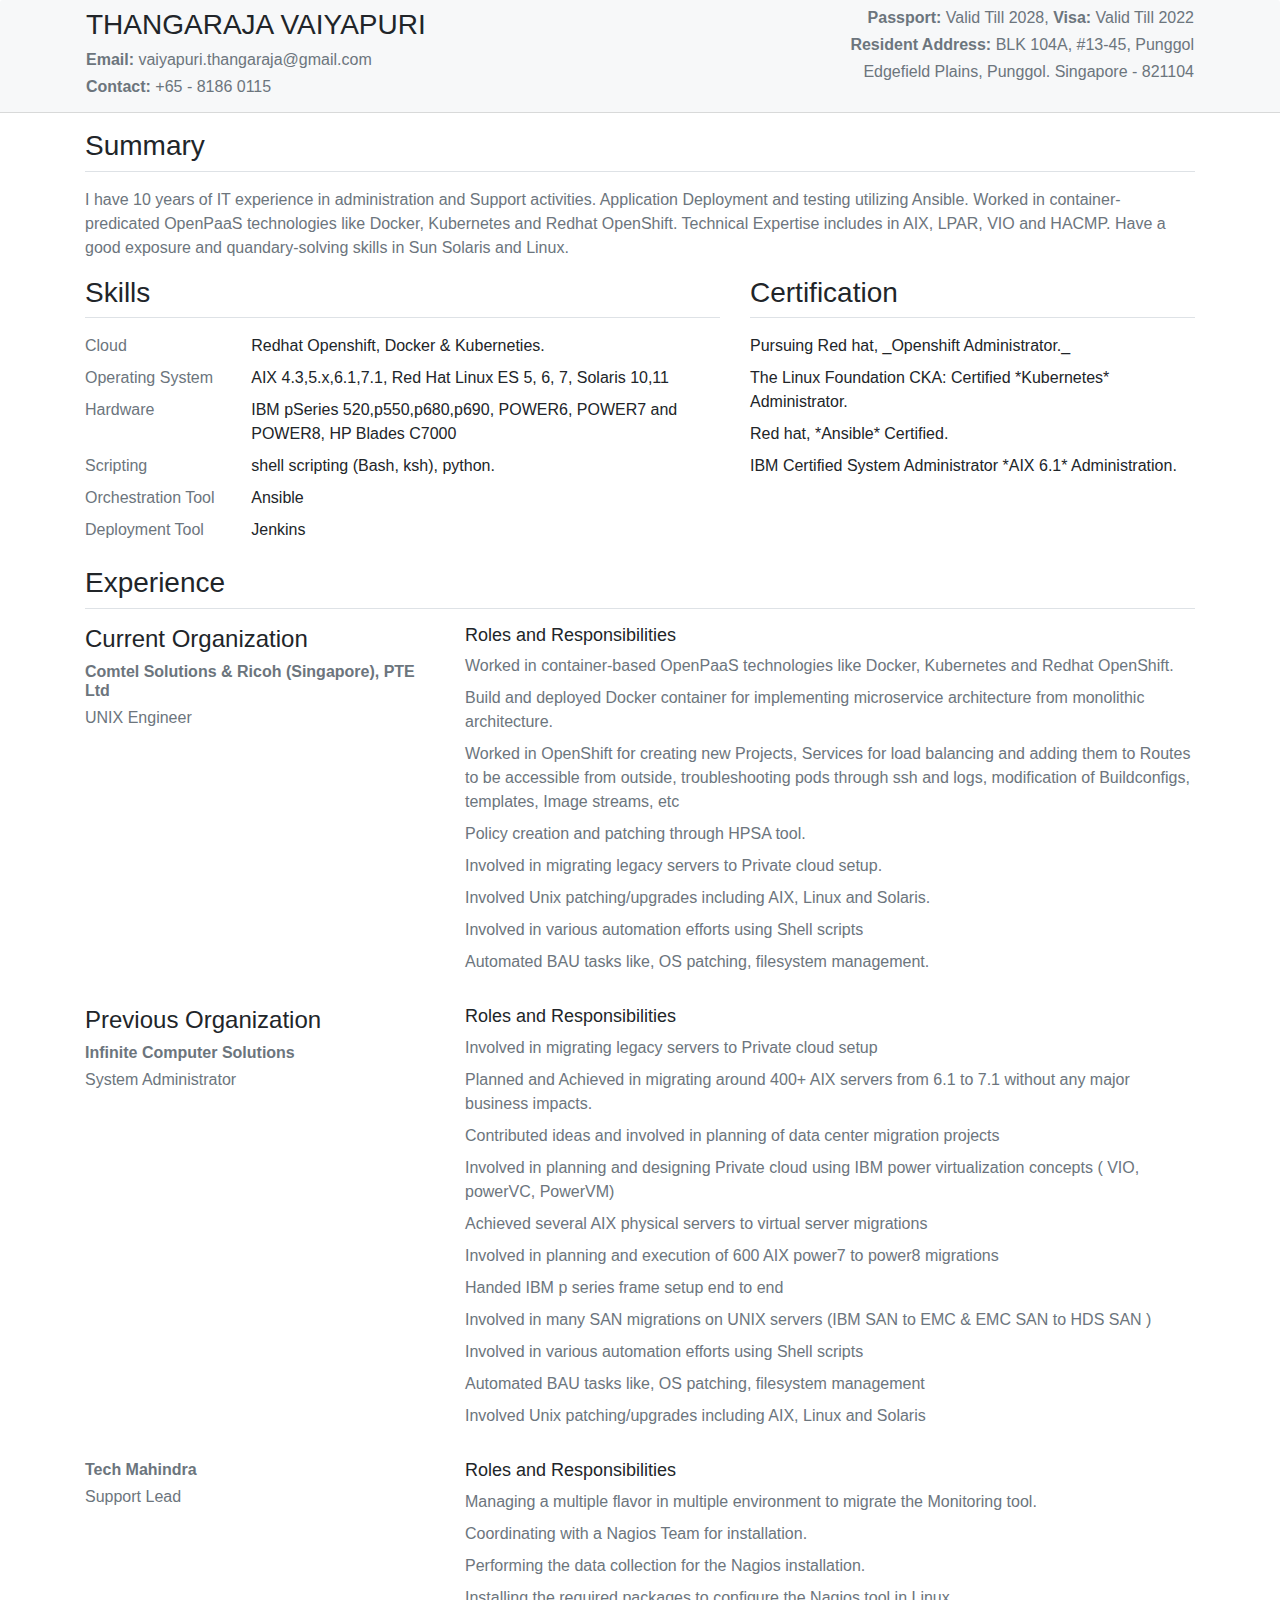
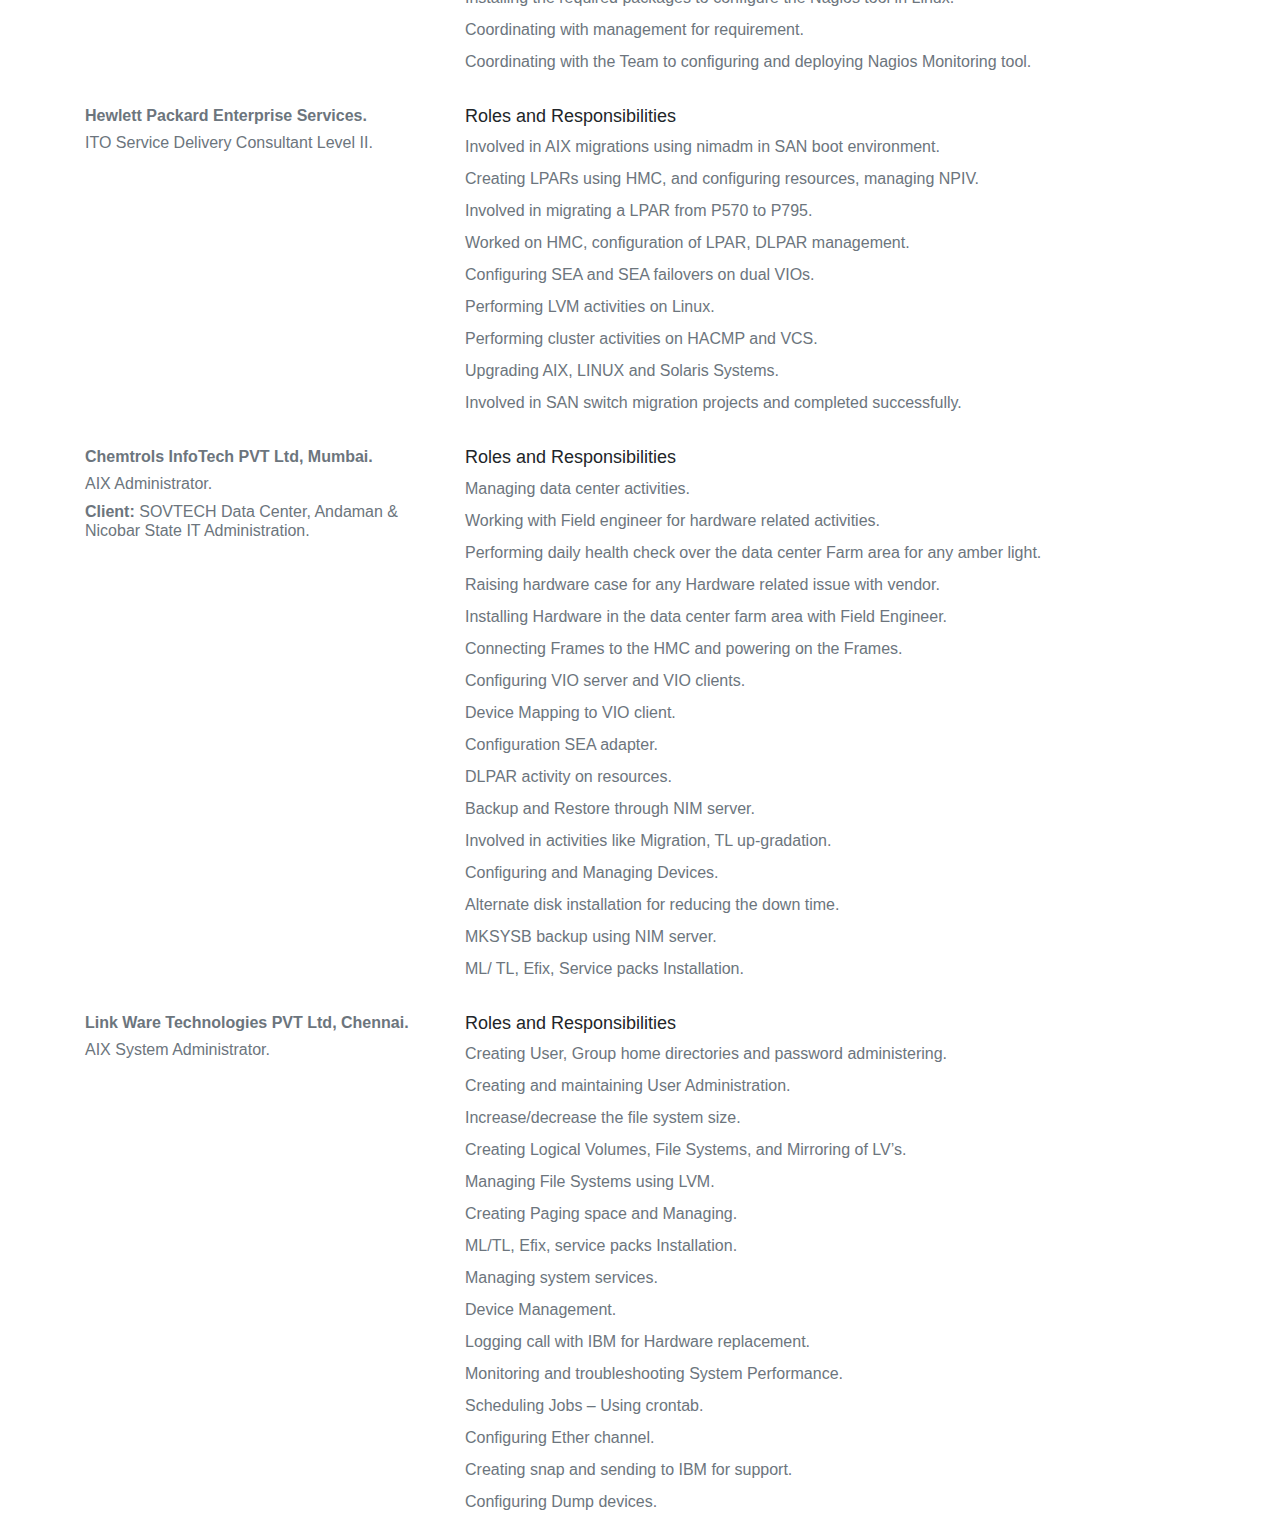
==== index.html @ 18f63414 "Automated deployment: Fri Oct  2 08:05:53 UTC 2020 8a30889a615ae5ea7ba6230b26b37ead17a70583" ====
<!doctype html>
<html lang="en">

<head>
	<meta name="generator" content="Hugo 0.75.1" />
  <meta charset="utf-8">
  <meta name="viewport" content="width=device-width, initial-scale=1, viewport-fit=cover">
  <base href="/">
  <title>My new Victor-Hugo site</title>

  <link rel="stylesheet" href="https://cdnjs.cloudflare.com/ajax/libs/font-awesome/5.13.0/css/all.min.css" integrity="sha256-h20CPZ0QyXlBuAw7A+KluUYx/3pK+c7lYEpqLTlxjYQ=" crossorigin="anonymous">
  <link rel="stylesheet" href="https://stackpath.bootstrapcdn.com/bootstrap/4.5.2/css/bootstrap.min.css" integrity="sha384-JcKb8q3iqJ61gNV9KGb8thSsNjpSL0n8PARn9HuZOnIxN0hoP+VmmDGMN5t9UJ0Z" crossorigin="anonymous">

  
  
    <link href="/main.20d50.css" rel="stylesheet">
  
</head>

<body>

  

  

<main class="container-fluid p-0">
    <div class="card-header py-2 cv-header">
        <div class="container row mx-auto px-0">
            <div class="col-6 px-0">
                <h3 class="px-3 text-capitalize">THANGARAJA VAIYAPURI</h3>
                <h6 class="px-3 text-muted"> <strong>Email: </strong>vaiyapuri.thangaraja@gmail.com </h6>
                <h6 class="px-3 text-muted text-capitalize"> <strong>Contact: </strong>+65 - 8186 0115 </h6>
            </div>
            <div class="col-6 px-0 text-right">
                <h6 class="px-3 text-muted text-capitalize"> <strong>Passport: </strong>Valid till 2028, <strong>Visa:
                    </strong>Valid till 2022 </h6>
                <h6 class="px-3 text-muted text-capitalize"> <strong>Resident Address: </strong>BLK 104A, #13-45,
                    Punggol </h6>
                <h6 class="px-3 text-muted text-capitalize">Edgefield plains, Punggol. Singapore - 821104</h6>
            </div>
        </div>
    </div>


    <section class="container mt-2">
        <h3 class="py-2 border-bottom mb-3 text-capitalize">summary</h3>
        <p class="text-muted mb-2 f-16">I have 10 years of IT experience in administration and Support activities.
            Application Deployment and testing utilizing Ansible. Worked in container-predicated OpenPaaS technologies
            like Docker, Kubernetes and Redhat OpenShift. Technical Expertise includes in AIX, LPAR, VIO and HACMP. Have
            a good exposure and quandary-solving skills in Sun Solaris and Linux.</p>
    </section>

    <section class="container mt-2">
        <div class="row">              
            <div class="col-7">
                <h3 class="py-2 border-bottom mb-3 text-capitalize">skills</h3>
                <dl class="row mb-0">
                    <dt class=" font-weight-normal col-md-3 text-muted mb-2 f-16"> Cloud</h5>
                    <dd class="col-md-9 f-16">Redhat Openshift, Docker & Kuberneties.</h5>
                    <dt class=" font-weight-normal col-md-3 text-muted mb-2 f-16"> Operating System</dt>
                    <dd class="col-md-9 f-16">AIX 4.3,5.x,6.1,7.1, Red Hat Linux ES 5, 6, 7, Solaris 10,11 </dd>
                    <dt class=" font-weight-normal col-md-3 text-muted mb-2 f-16"> Hardware</dt>
                    <dd class="col-md-9 f-16">IBM pSeries 520,p550,p680,p690, POWER6, POWER7 and POWER8, HP Blades C7000</dd>
                    <dt class=" font-weight-normal col-md-3 text-muted mb-2 f-16"> Scripting</dt>
                    <dd class="col-md-9 f-16">shell scripting (Bash, ksh), python.</dd>
                    <dt class=" font-weight-normal col-md-3 text-muted mb-2 f-16"> Orchestration Tool</dt>
                    <dd class="col-md-9 f-16">Ansible</dd>
                    <dt class=" font-weight-normal col-md-3 text-muted mb-2 f-16"> Deployment Tool</dt>
                    <dd class="col-md-9 f-16">Jenkins</dd>
                </dl>
            </div>
            <div class="col-5">
                <h3 class="py-2 border-bottom mb-3 text-capitalize">Certification</h3>
                <dl class="row">                        
                    <dd class="col-md-12 f-16">Pursuing Red hat, _Openshift Administrator._</dd>                        
                    <dd class="col-md-12 f-16">The Linux Foundation CKA: Certified *Kubernetes* Administrator.</dd>                        
                    <dd class="col-md-12 f-16">Red hat, *Ansible* Certified.</dd>                        
                    <dd class="col-md-12 f-16">IBM Certified System Administrator *AIX 6.1* Administration. </dd>
                </dl>
            </div>     
        </div>
    </section> 

    <section class="container mt-2">
        <h3 class="py-2 border-bottom mb-3 text-capitalize">experience</h3>
        <div class="row">
            <div class="col-md-4">
                <h4 class="f-24">Current Organization</h4>
                <h6 class="text-muted font-weight-bold text-capitalize">Comtel Solutions & Ricoh (Singapore), PTE Ltd</h6>
                <h6 class="text-muted text-capitalize">UNIX Engineer</h6>
                
            </div>
            <div class="col-md-8">
                <h5 class="f-18">Roles and Responsibilities</h5>
                <p class="text-muted mb-2 f-16">Worked in container-based OpenPaaS technologies like Docker, Kubernetes
                    and Redhat OpenShift.</p>
                <p class="text-muted mb-2 f-16">Build and deployed Docker container for implementing microservice
                    architecture from monolithic architecture.</p>
                <p class="text-muted mb-2 f-16">Worked in OpenShift for creating new Projects, Services for load
                    balancing and adding them to Routes to be accessible from outside, troubleshooting pods through ssh
                    and logs, modification of Buildconfigs, templates, Image streams, etc</p>
                <p class="text-muted mb-2 f-16">Policy creation and patching through HPSA tool.</p>
                <p class="text-muted mb-2 f-16">Involved in migrating legacy servers to Private cloud setup.</p>
                <p class="text-muted mb-2 f-16">Involved Unix patching/upgrades including AIX, Linux and Solaris.</p>
                <p class="text-muted mb-2 f-16">Involved in various automation efforts using Shell scripts</p>
                <p class="text-muted mb-2 f-16">Automated BAU tasks like, OS patching, filesystem management.</p>
                
            </div>
        </div>
        <div class="row mt-4">
            <div class="col-md-4">
                <h4 class="f-24">Previous Organization</h4>
                <h6 class="text-muted font-weight-bold text-capitalize"> Infinite computer solutions</h6>
                <h6 class="text-muted text-capitalize">System Administrator</h6>
                
            </div>

            <div class="col-md-8">
                <h5 class="f-18">Roles and Responsibilities</h5>
                <p class="text-muted mb-2 f-16"> Involved in migrating legacy servers to Private cloud setup</p>
                <p class="text-muted mb-2 f-16"> Planned and Achieved in migrating around 400+ AIX servers from 6.1 to
                    7.1 without any major business impacts.</p>
                <p class="text-muted mb-2 f-16">Contributed ideas and involved in planning of data center migration
                    projects</p>
                <p class="text-muted mb-2 f-16">Involved in planning and designing Private cloud using IBM power
                    virtualization concepts ( VIO, powerVC, PowerVM)</p>
                <p class="text-muted mb-2 f-16">Achieved several AIX physical servers to virtual server migrations</p>
                <p class="text-muted mb-2 f-16">Involved in planning and execution of 600 AIX power7 to power8
                    migrations</p>
                <p class="text-muted mb-2 f-16">Handed IBM p series frame setup end to end</p>
                <p class="text-muted mb-2 f-16">Involved in many SAN migrations on UNIX servers (IBM SAN to EMC & EMC
                    SAN to HDS SAN )</p>
                <p class="text-muted mb-2 f-16">Involved in various automation efforts using Shell scripts</p>
                <p class="text-muted mb-2 f-16">Automated BAU tasks like, OS patching, filesystem management</p>
                <p class="text-muted mb-2 f-16">Involved Unix patching/upgrades including AIX, Linux and Solaris</p>
            </div>
        </div>
        <div class="row mt-4">
            <div class="col-md-4">
                
                <h6 class="text-muted font-weight-bold text-capitalize"> Tech Mahindra</h6>
                <h6 class="text-muted text-capitalize">Support Lead</h6>
                
            </div>

            <div class="col-md-8">
                <h5 class="f-18">Roles and Responsibilities</h5>
                <p class="text-muted mb-2 f-16"> Managing a multiple flavor in multiple environment to migrate the Monitoring tool.</p>
                <p class="text-muted mb-2 f-16"> Coordinating with a Nagios Team for installation.</p>
                <p class="text-muted mb-2 f-16"> Performing the data collection for the Nagios installation.</p>
                <p class="text-muted mb-2 f-16">Installing the required packages to configure the Nagios tool in Linux.
                </p>
                <p class="text-muted mb-2 f-16">Coordinating with management for requirement.</p>
                <p class="text-muted mb-2 f-16">Coordinating with the Team to configuring and deploying Nagios Monitoring tool.</p>                
            </div>
        </div>
        <div class="row mt-4">
            <div class="col-md-4">
                
                <h6 class="text-muted font-weight-bold text-capitalize"> Hewlett Packard Enterprise Services.</h6>
                <h6 class="text-muted text-capitalize">ITO Service Delivery consultant level II.</h6>               
            </div>

            <div class="col-md-8">
                <h5 class="f-18">Roles and Responsibilities</h5>
                <p class="text-muted mb-2 f-16"> Involved in AIX migrations using nimadm in SAN boot environment.</p>
                <p class="text-muted mb-2 f-16"> Creating LPARs using HMC, and configuring resources, managing NPIV.</p>
                <p class="text-muted mb-2 f-16"> Involved in migrating a LPAR from P570 to P795.</p>
                <p class="text-muted mb-2 f-16"> Worked on HMC, configuration of LPAR, DLPAR management.</p>
                <p class="text-muted mb-2 f-16"> Configuring SEA and SEA failovers on dual VIOs.</p>
                <p class="text-muted mb-2 f-16"> Performing LVM activities on Linux.</p>  
                <p class="text-muted mb-2 f-16"> Performing cluster activities on HACMP and VCS.</p>  
                <p class="text-muted mb-2 f-16"> Upgrading AIX, LINUX and Solaris Systems.</p>  
                <p class="text-muted mb-2 f-16"> Involved in SAN switch migration projects and completed successfully.</p>                
            </div>
        </div>
        <div class="row mt-4">
            <div class="col-md-4">
                
                <h6 class="text-muted font-weight-bold text-capitalize"> Chemtrols InfoTech PVT Ltd, Mumbai.</h6>
                <h6 class="text-muted text-capitalize">AIX Administrator.</h6>  
                <h6 class="text-muted text-capitalize"> <strong>client:</strong>  SOVTECH Data Center, Andaman & Nicobar State IT Administration.</h6>               
            </div>

            <div class="col-md-8">
                <h5 class="f-18">Roles and Responsibilities</h5>
                <p class="text-muted mb-2 f-16"> Managing data center activities.</p>
                <p class="text-muted mb-2 f-16"> Working with Field engineer for hardware related activities.</p>
                <p class="text-muted mb-2 f-16"> Performing daily health check over the data center Farm area for any amber light.</p>
                <p class="text-muted mb-2 f-16"> Raising hardware case for any Hardware related issue with vendor.</p>
                <p class="text-muted mb-2 f-16"> Installing Hardware in the data center farm area with Field Engineer.</p>
                <p class="text-muted mb-2 f-16"> Connecting Frames to the HMC and powering on the Frames.</p>  
                <p class="text-muted mb-2 f-16"> Configuring VIO server and VIO clients.</p>  
                <p class="text-muted mb-2 f-16"> Device Mapping to VIO client.</p>  
                <p class="text-muted mb-2 f-16"> Configuration SEA adapter.</p>   
                <p class="text-muted mb-2 f-16"> DLPAR activity on resources.</p>   
                <p class="text-muted mb-2 f-16"> Backup and Restore through NIM server.</p>   
                <p class="text-muted mb-2 f-16"> Involved in activities like Migration, TL up-gradation.</p>   
                <p class="text-muted mb-2 f-16"> Configuring and Managing Devices.</p>   
                <p class="text-muted mb-2 f-16"> Alternate disk installation for reducing the down time.</p>   
                <p class="text-muted mb-2 f-16"> MKSYSB backup using NIM server.</p>   
                <p class="text-muted mb-2 f-16"> ML/ TL, Efix, Service packs Installation.</p>                
            </div>
        </div>
        <div class="row mt-4">
            <div class="col-md-4">
                
                <h6 class="text-muted font-weight-bold text-capitalize"> Link Ware Technologies PVT Ltd, Chennai.</h6>
                <h6 class="text-muted text-capitalize">AIX System Administrator.</h6>                  
            </div>

            <div class="col-md-8">
                <h5 class="f-18">Roles and Responsibilities</h5>
                <p class="text-muted mb-2 f-16"> Creating User, Group home directories and password administering.</p>
                <p class="text-muted mb-2 f-16"> Creating and maintaining User Administration.</p>
                <p class="text-muted mb-2 f-16"> Increase/decrease the file system size.</p>
                <p class="text-muted mb-2 f-16"> Creating Logical Volumes, File Systems, and Mirroring of LV’s.</p>
                <p class="text-muted mb-2 f-16"> Managing File Systems using LVM.</p>
                <p class="text-muted mb-2 f-16"> Creating Paging space and Managing.</p>  
                <p class="text-muted mb-2 f-16"> ML/TL, Efix, service packs Installation.</p>  
                <p class="text-muted mb-2 f-16"> Managing system services.</p>  
                <p class="text-muted mb-2 f-16"> Device Management.</p>   
                <p class="text-muted mb-2 f-16"> Logging call with IBM for Hardware replacement.</p>   
                <p class="text-muted mb-2 f-16"> Monitoring and troubleshooting System Performance.</p>   
                <p class="text-muted mb-2 f-16"> Scheduling Jobs – Using crontab.</p>   
                <p class="text-muted mb-2 f-16"> Configuring Ether channel.</p>   
                <p class="text-muted mb-2 f-16"> Creating snap and sending to IBM for support.</p>   
                <p class="text-muted mb-2 f-16"> Configuring Dump devices.</p>                
            </div>
        </div>
    </section>

   
</main>



  

  
  
    <script src="/main.20d50.js"></script>
  
</body>

</html>
---- main.20d50.css ----
.cv-header{background-color:#f7f8f9}.icon{font-size:3rem}.logo{height:4.6875em}h1:before{content:"{"}h1:after{content:"}"}h2:before{content:"<"}h2:after{content:"/>"}.f-14{font-size:.875rem}.f-18{font-size:1.125rem}.f-24{font-size:1.5rem}.f-32{font-size:2rem}.f-40{font-size:2.5rem}
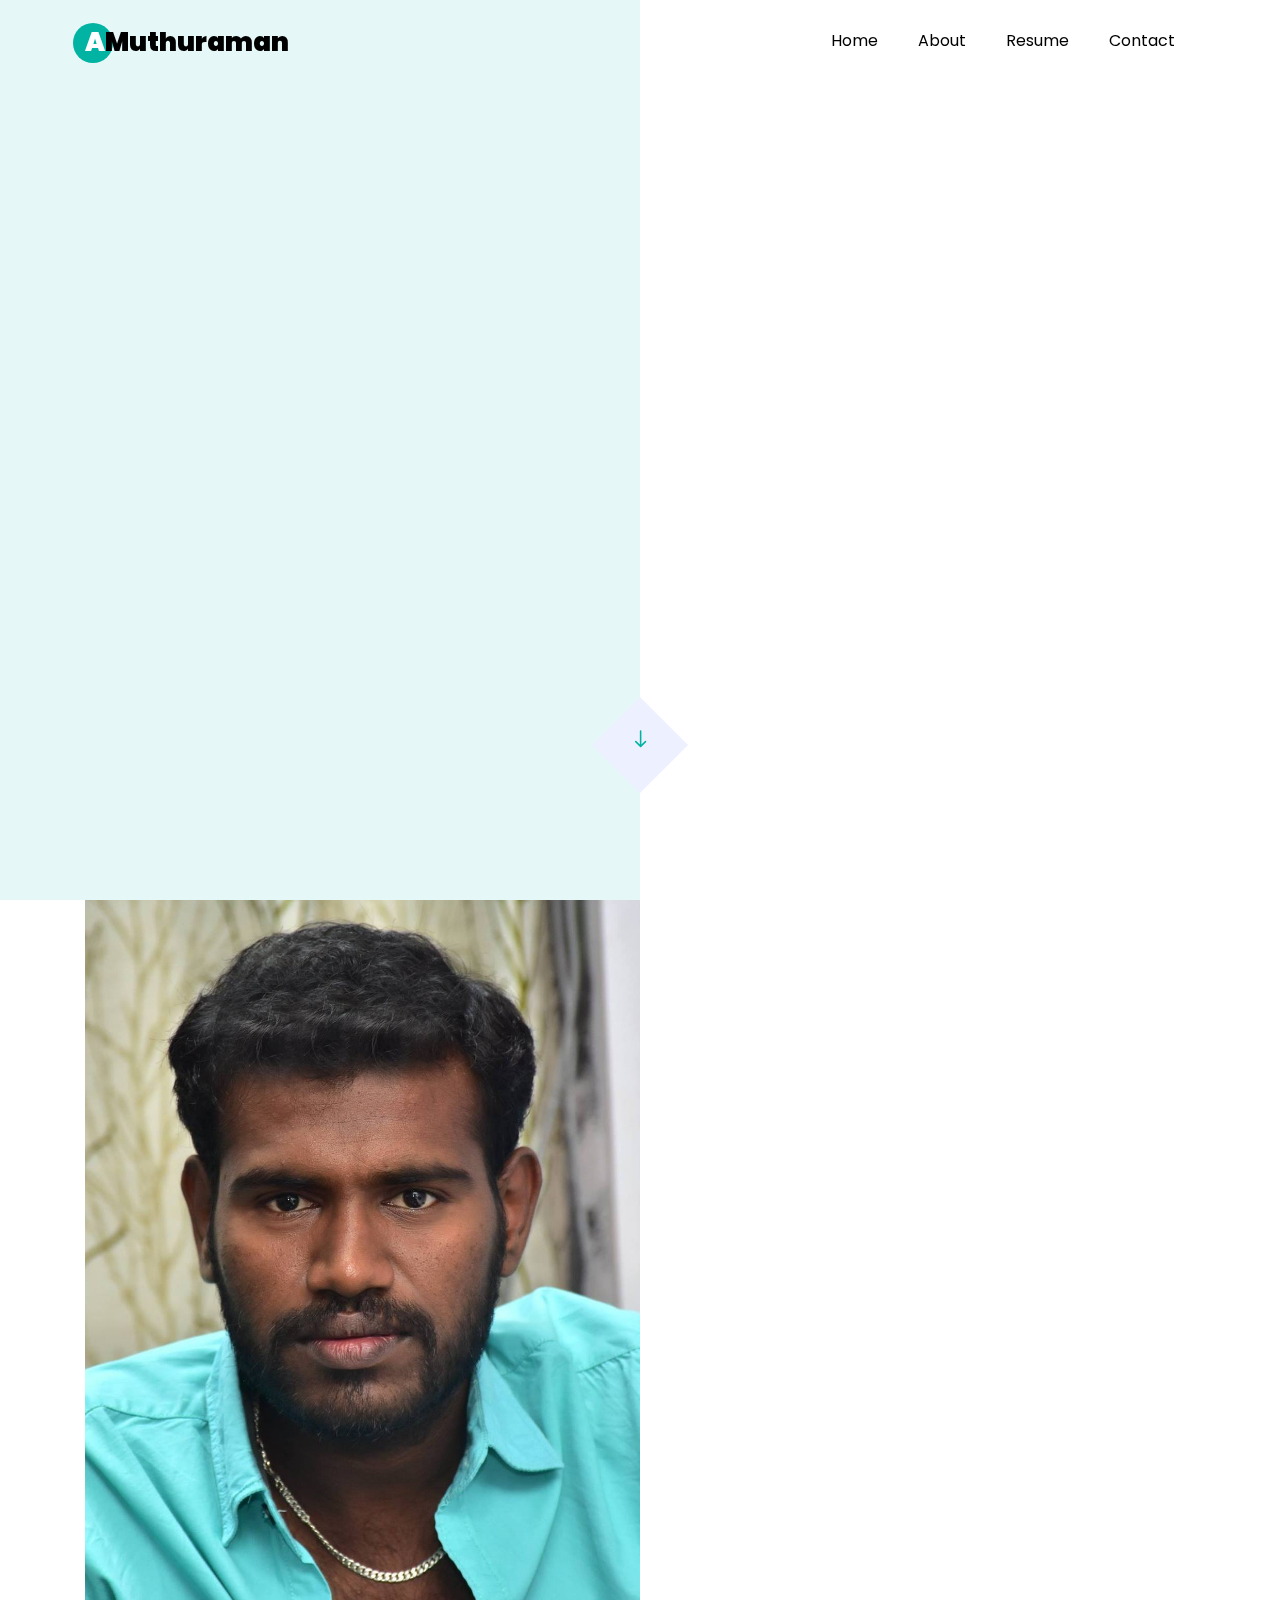
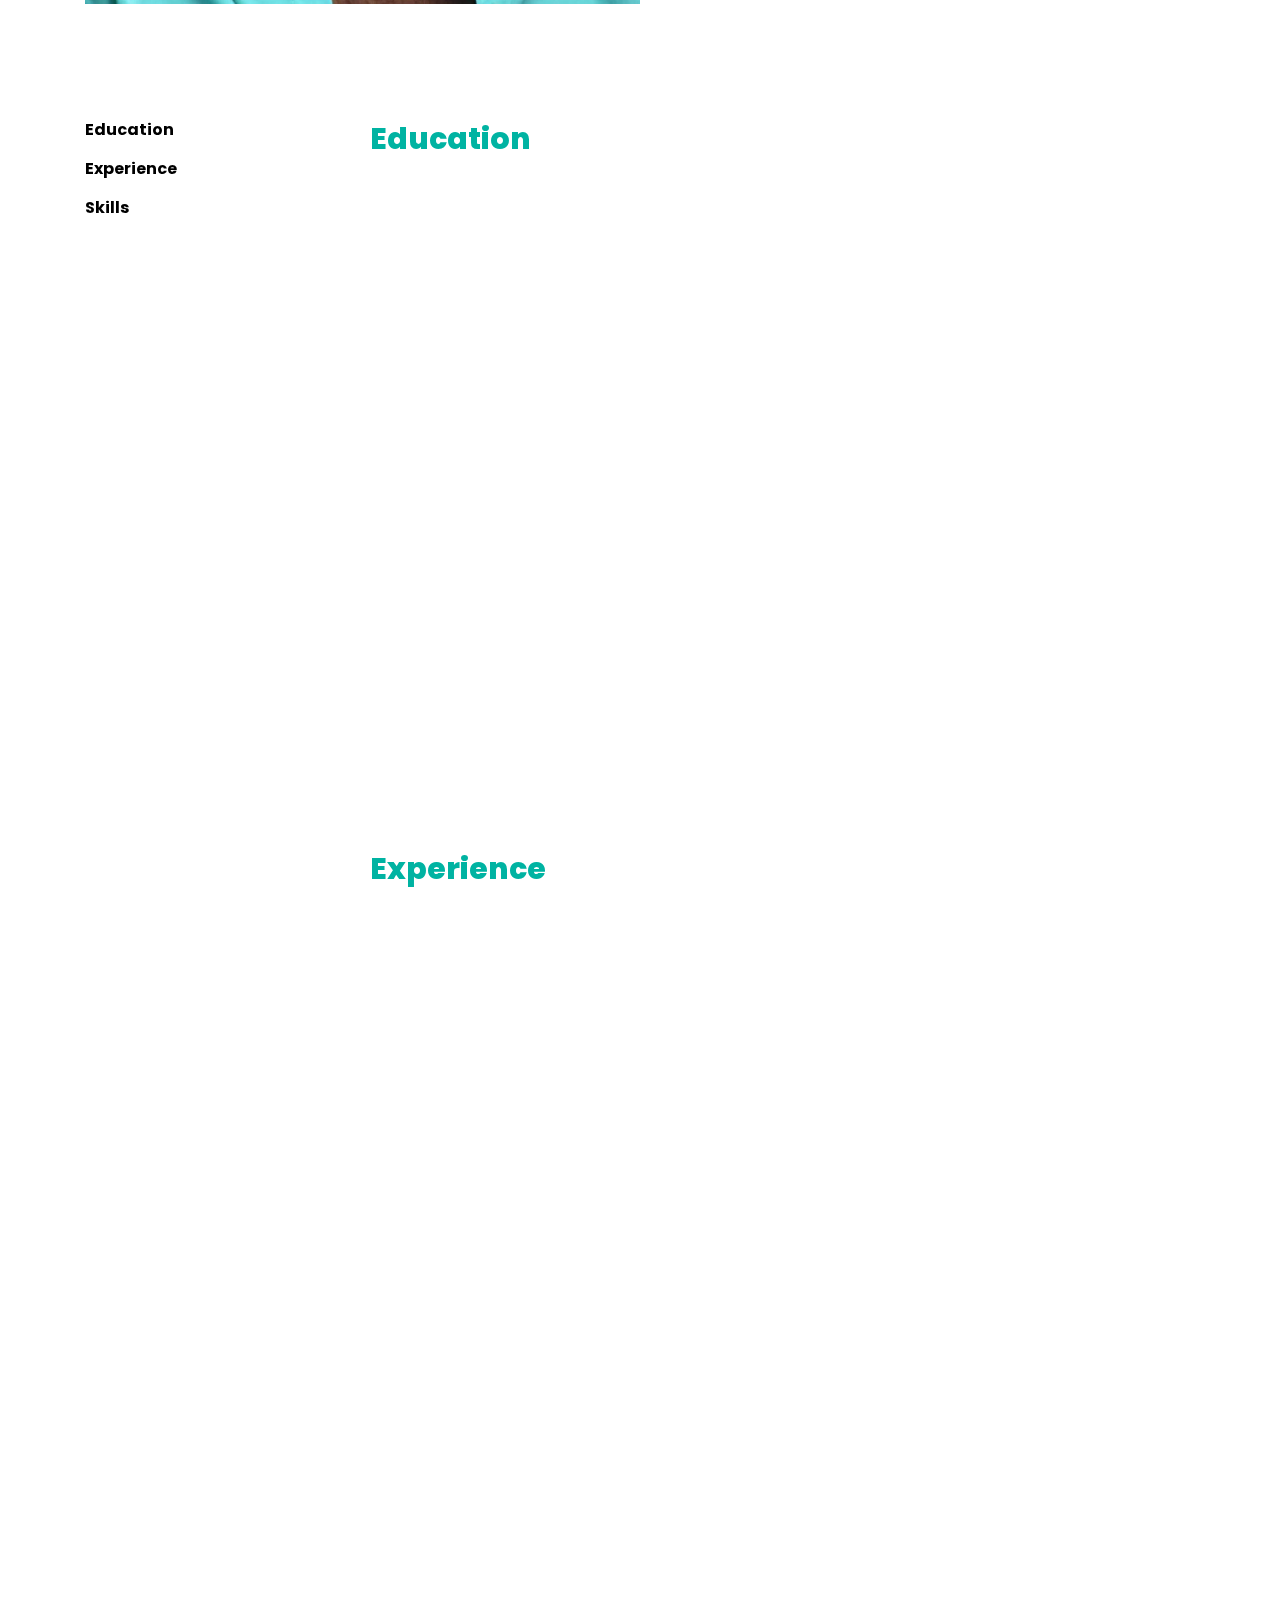
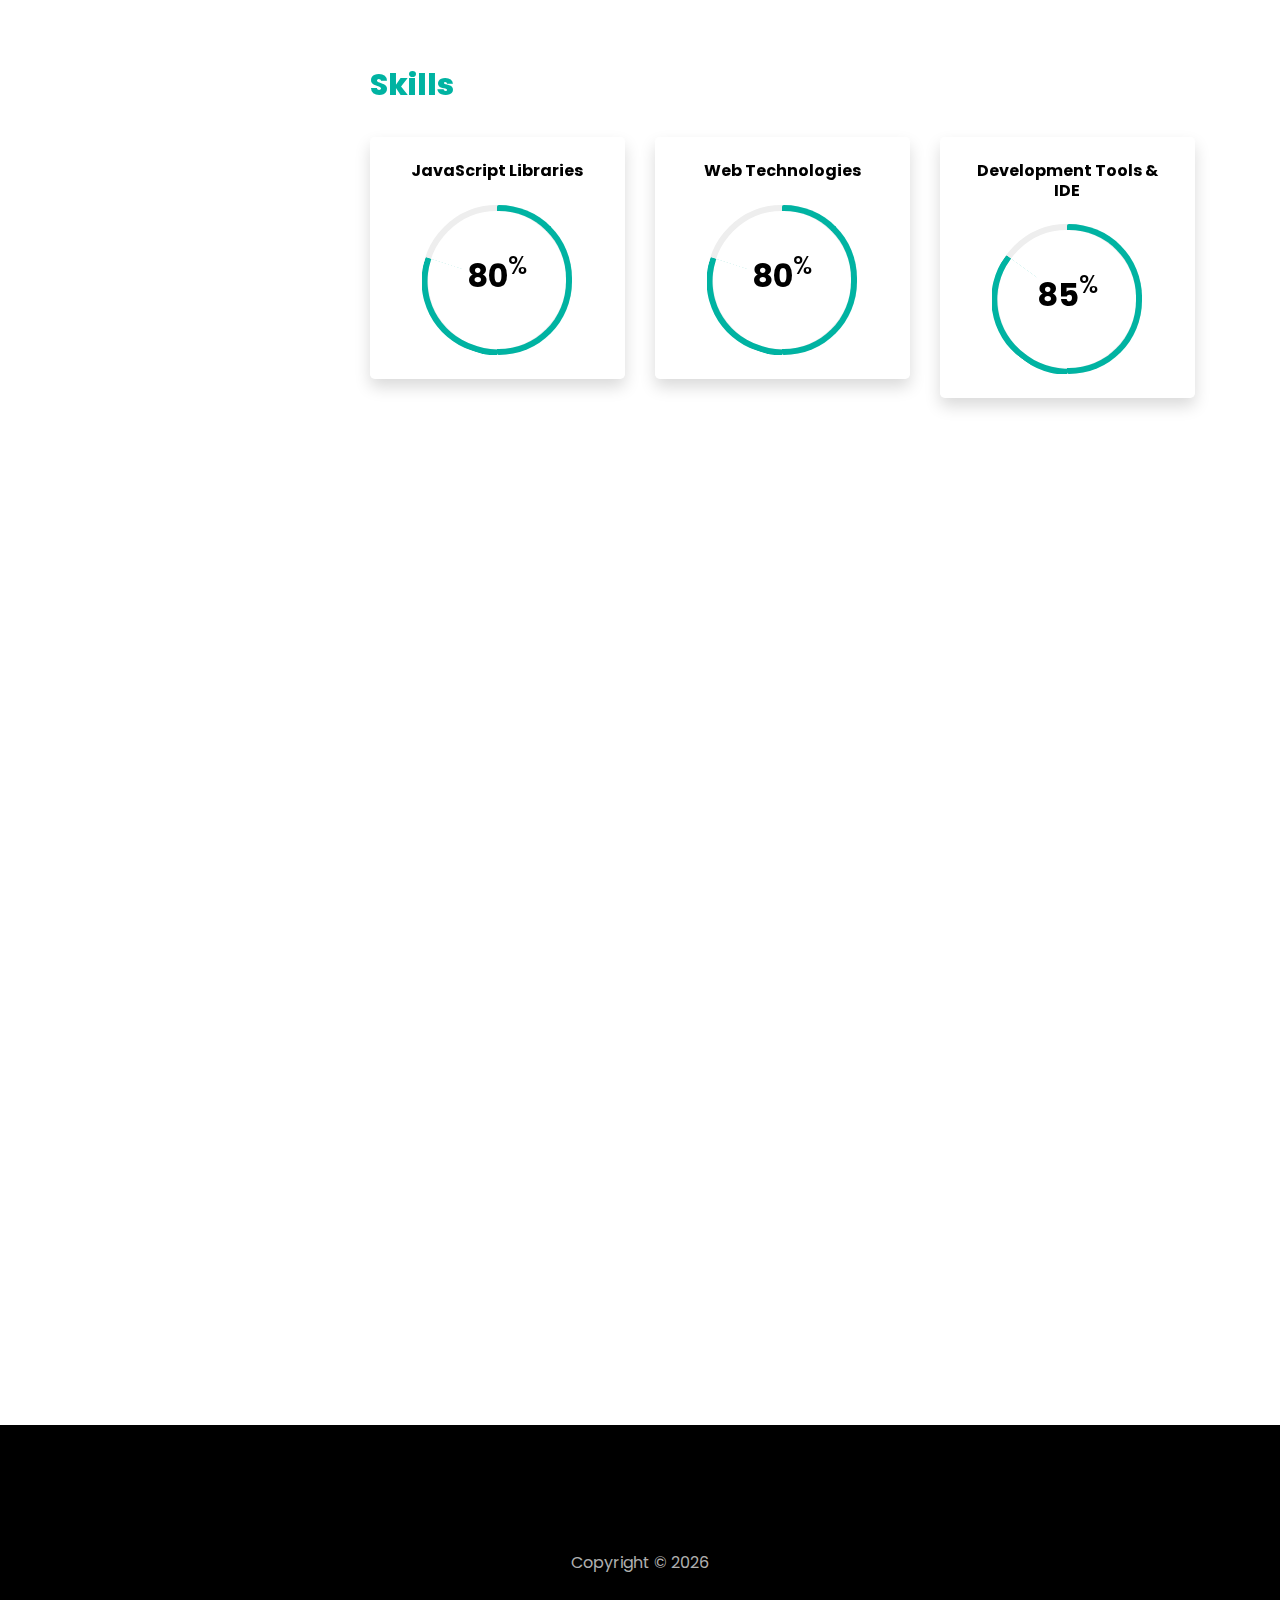
==== commit 816b8123: "profile added" ====
--- a/index.html
+++ b/index.html
@@ -1,246 +1,510 @@
-<!doctype html>
+<!DOCTYPE html>
 <html lang="en">
 
 <head>
-	<meta name="generator" content="Hugo 0.75.1" />
-  <meta charset="utf-8">
-  <meta name="viewport" content="width=device-width, initial-scale=1, viewport-fit=cover">
-  <base href="/">
-  <title>My new Victor-Hugo site</title>
-
-  <link rel="stylesheet" href="https://cdnjs.cloudflare.com/ajax/libs/font-awesome/5.13.0/css/all.min.css" integrity="sha256-h20CPZ0QyXlBuAw7A+KluUYx/3pK+c7lYEpqLTlxjYQ=" crossorigin="anonymous">
-  <link rel="stylesheet" href="https://stackpath.bootstrapcdn.com/bootstrap/4.5.2/css/bootstrap.min.css" integrity="sha384-JcKb8q3iqJ61gNV9KGb8thSsNjpSL0n8PARn9HuZOnIxN0hoP+VmmDGMN5t9UJ0Z" crossorigin="anonymous">
-
-  
-  
-    <link href="/main.20d50.css" rel="stylesheet">
-  
+	<title>Muthuraman - Profile</title>
+	<meta charset="utf-8">
+	<meta name="viewport" content="width=device-width, initial-scale=1, shrink-to-fit=no">
+
+	<link href="https://fonts.googleapis.com/css?family=Poppins:100,200,300,400,500,600,700,800,900" rel="stylesheet">
+
+	<link rel="stylesheet" href="css/open-iconic-bootstrap.min.css">
+	<link rel="stylesheet" href="css/animate.css">
+
+	<link rel="stylesheet" href="css/owl.carousel.min.css">
+	<link rel="stylesheet" href="css/owl.theme.default.min.css">
+	<link rel="stylesheet" href="css/magnific-popup.css">
+
+	<link rel="stylesheet" href="css/aos.css">
+
+	<link rel="stylesheet" href="css/ionicons.min.css">
+
+	<link rel="stylesheet" href="css/flaticon.css">
+	<link rel="stylesheet" href="css/icomoon.css">
+	<link rel="stylesheet" href="css/style.css">
 </head>
 
-<body>
-
-  
-
-  
-
-<main class="container-fluid p-0">
-    <div class="card-header py-2 cv-header">
-        <div class="container row mx-auto px-0">
-            <div class="col-6 px-0">
-                <h3 class="px-3 text-capitalize">THANGARAJA VAIYAPURI</h3>
-                <h6 class="px-3 text-muted"> <strong>Email: </strong>vaiyapuri.thangaraja@gmail.com </h6>
-                <h6 class="px-3 text-muted text-capitalize"> <strong>Contact: </strong>+65 - 8186 0115 </h6>
-            </div>
-            <div class="col-6 px-0 text-right">
-                <h6 class="px-3 text-muted text-capitalize"> <strong>Passport: </strong>Valid till 2028, <strong>Visa:
-                    </strong>Valid till 2022 </h6>
-                <h6 class="px-3 text-muted text-capitalize"> <strong>Resident Address: </strong>BLK 104A, #13-45,
-                    Punggol </h6>
-                <h6 class="px-3 text-muted text-capitalize">Edgefield plains, Punggol. Singapore - 821104</h6>
-            </div>
-        </div>
-    </div>
-
-
-    <section class="container mt-2">
-        <h3 class="py-2 border-bottom mb-3 text-capitalize">summary</h3>
-        <p class="text-muted mb-2 f-16">I have 10 years of IT experience in administration and Support activities.
-            Application Deployment and testing utilizing Ansible. Worked in container-predicated OpenPaaS technologies
-            like Docker, Kubernetes and Redhat OpenShift. Technical Expertise includes in AIX, LPAR, VIO and HACMP. Have
-            a good exposure and quandary-solving skills in Sun Solaris and Linux.</p>
-    </section>
-
-    <section class="container mt-2">
-        <div class="row">              
-            <div class="col-7">
-                <h3 class="py-2 border-bottom mb-3 text-capitalize">skills</h3>
-                <dl class="row mb-0">
-                    <dt class=" font-weight-normal col-md-3 text-muted mb-2 f-16"> Cloud</h5>
-                    <dd class="col-md-9 f-16">Redhat Openshift, Docker & Kuberneties.</h5>
-                    <dt class=" font-weight-normal col-md-3 text-muted mb-2 f-16"> Operating System</dt>
-                    <dd class="col-md-9 f-16">AIX 4.3,5.x,6.1,7.1, Red Hat Linux ES 5, 6, 7, Solaris 10,11 </dd>
-                    <dt class=" font-weight-normal col-md-3 text-muted mb-2 f-16"> Hardware</dt>
-                    <dd class="col-md-9 f-16">IBM pSeries 520,p550,p680,p690, POWER6, POWER7 and POWER8, HP Blades C7000</dd>
-                    <dt class=" font-weight-normal col-md-3 text-muted mb-2 f-16"> Scripting</dt>
-                    <dd class="col-md-9 f-16">shell scripting (Bash, ksh), python.</dd>
-                    <dt class=" font-weight-normal col-md-3 text-muted mb-2 f-16"> Orchestration Tool</dt>
-                    <dd class="col-md-9 f-16">Ansible</dd>
-                    <dt class=" font-weight-normal col-md-3 text-muted mb-2 f-16"> Deployment Tool</dt>
-                    <dd class="col-md-9 f-16">Jenkins</dd>
-                </dl>
-            </div>
-            <div class="col-5">
-                <h3 class="py-2 border-bottom mb-3 text-capitalize">Certification</h3>
-                <dl class="row">                        
-                    <dd class="col-md-12 f-16">Pursuing Red hat, _Openshift Administrator._</dd>                        
-                    <dd class="col-md-12 f-16">The Linux Foundation CKA: Certified *Kubernetes* Administrator.</dd>                        
-                    <dd class="col-md-12 f-16">Red hat, *Ansible* Certified.</dd>                        
-                    <dd class="col-md-12 f-16">IBM Certified System Administrator *AIX 6.1* Administration. </dd>
-                </dl>
-            </div>     
-        </div>
-    </section> 
-
-    <section class="container mt-2">
-        <h3 class="py-2 border-bottom mb-3 text-capitalize">experience</h3>
-        <div class="row">
-            <div class="col-md-4">
-                <h4 class="f-24">Current Organization</h4>
-                <h6 class="text-muted font-weight-bold text-capitalize">Comtel Solutions & Ricoh (Singapore), PTE Ltd</h6>
-                <h6 class="text-muted text-capitalize">UNIX Engineer</h6>
-                
-            </div>
-            <div class="col-md-8">
-                <h5 class="f-18">Roles and Responsibilities</h5>
-                <p class="text-muted mb-2 f-16">Worked in container-based OpenPaaS technologies like Docker, Kubernetes
-                    and Redhat OpenShift.</p>
-                <p class="text-muted mb-2 f-16">Build and deployed Docker container for implementing microservice
-                    architecture from monolithic architecture.</p>
-                <p class="text-muted mb-2 f-16">Worked in OpenShift for creating new Projects, Services for load
-                    balancing and adding them to Routes to be accessible from outside, troubleshooting pods through ssh
-                    and logs, modification of Buildconfigs, templates, Image streams, etc</p>
-                <p class="text-muted mb-2 f-16">Policy creation and patching through HPSA tool.</p>
-                <p class="text-muted mb-2 f-16">Involved in migrating legacy servers to Private cloud setup.</p>
-                <p class="text-muted mb-2 f-16">Involved Unix patching/upgrades including AIX, Linux and Solaris.</p>
-                <p class="text-muted mb-2 f-16">Involved in various automation efforts using Shell scripts</p>
-                <p class="text-muted mb-2 f-16">Automated BAU tasks like, OS patching, filesystem management.</p>
-                
-            </div>
-        </div>
-        <div class="row mt-4">
-            <div class="col-md-4">
-                <h4 class="f-24">Previous Organization</h4>
-                <h6 class="text-muted font-weight-bold text-capitalize"> Infinite computer solutions</h6>
-                <h6 class="text-muted text-capitalize">System Administrator</h6>
-                
-            </div>
-
-            <div class="col-md-8">
-                <h5 class="f-18">Roles and Responsibilities</h5>
-                <p class="text-muted mb-2 f-16"> Involved in migrating legacy servers to Private cloud setup</p>
-                <p class="text-muted mb-2 f-16"> Planned and Achieved in migrating around 400+ AIX servers from 6.1 to
-                    7.1 without any major business impacts.</p>
-                <p class="text-muted mb-2 f-16">Contributed ideas and involved in planning of data center migration
-                    projects</p>
-                <p class="text-muted mb-2 f-16">Involved in planning and designing Private cloud using IBM power
-                    virtualization concepts ( VIO, powerVC, PowerVM)</p>
-                <p class="text-muted mb-2 f-16">Achieved several AIX physical servers to virtual server migrations</p>
-                <p class="text-muted mb-2 f-16">Involved in planning and execution of 600 AIX power7 to power8
-                    migrations</p>
-                <p class="text-muted mb-2 f-16">Handed IBM p series frame setup end to end</p>
-                <p class="text-muted mb-2 f-16">Involved in many SAN migrations on UNIX servers (IBM SAN to EMC & EMC
-                    SAN to HDS SAN )</p>
-                <p class="text-muted mb-2 f-16">Involved in various automation efforts using Shell scripts</p>
-                <p class="text-muted mb-2 f-16">Automated BAU tasks like, OS patching, filesystem management</p>
-                <p class="text-muted mb-2 f-16">Involved Unix patching/upgrades including AIX, Linux and Solaris</p>
-            </div>
-        </div>
-        <div class="row mt-4">
-            <div class="col-md-4">
-                
-                <h6 class="text-muted font-weight-bold text-capitalize"> Tech Mahindra</h6>
-                <h6 class="text-muted text-capitalize">Support Lead</h6>
-                
-            </div>
-
-            <div class="col-md-8">
-                <h5 class="f-18">Roles and Responsibilities</h5>
-                <p class="text-muted mb-2 f-16"> Managing a multiple flavor in multiple environment to migrate the Monitoring tool.</p>
-                <p class="text-muted mb-2 f-16"> Coordinating with a Nagios Team for installation.</p>
-                <p class="text-muted mb-2 f-16"> Performing the data collection for the Nagios installation.</p>
-                <p class="text-muted mb-2 f-16">Installing the required packages to configure the Nagios tool in Linux.
-                </p>
-                <p class="text-muted mb-2 f-16">Coordinating with management for requirement.</p>
-                <p class="text-muted mb-2 f-16">Coordinating with the Team to configuring and deploying Nagios Monitoring tool.</p>                
-            </div>
-        </div>
-        <div class="row mt-4">
-            <div class="col-md-4">
-                
-                <h6 class="text-muted font-weight-bold text-capitalize"> Hewlett Packard Enterprise Services.</h6>
-                <h6 class="text-muted text-capitalize">ITO Service Delivery consultant level II.</h6>               
-            </div>
-
-            <div class="col-md-8">
-                <h5 class="f-18">Roles and Responsibilities</h5>
-                <p class="text-muted mb-2 f-16"> Involved in AIX migrations using nimadm in SAN boot environment.</p>
-                <p class="text-muted mb-2 f-16"> Creating LPARs using HMC, and configuring resources, managing NPIV.</p>
-                <p class="text-muted mb-2 f-16"> Involved in migrating a LPAR from P570 to P795.</p>
-                <p class="text-muted mb-2 f-16"> Worked on HMC, configuration of LPAR, DLPAR management.</p>
-                <p class="text-muted mb-2 f-16"> Configuring SEA and SEA failovers on dual VIOs.</p>
-                <p class="text-muted mb-2 f-16"> Performing LVM activities on Linux.</p>  
-                <p class="text-muted mb-2 f-16"> Performing cluster activities on HACMP and VCS.</p>  
-                <p class="text-muted mb-2 f-16"> Upgrading AIX, LINUX and Solaris Systems.</p>  
-                <p class="text-muted mb-2 f-16"> Involved in SAN switch migration projects and completed successfully.</p>                
-            </div>
-        </div>
-        <div class="row mt-4">
-            <div class="col-md-4">
-                
-                <h6 class="text-muted font-weight-bold text-capitalize"> Chemtrols InfoTech PVT Ltd, Mumbai.</h6>
-                <h6 class="text-muted text-capitalize">AIX Administrator.</h6>  
-                <h6 class="text-muted text-capitalize"> <strong>client:</strong>  SOVTECH Data Center, Andaman & Nicobar State IT Administration.</h6>               
-            </div>
-
-            <div class="col-md-8">
-                <h5 class="f-18">Roles and Responsibilities</h5>
-                <p class="text-muted mb-2 f-16"> Managing data center activities.</p>
-                <p class="text-muted mb-2 f-16"> Working with Field engineer for hardware related activities.</p>
-                <p class="text-muted mb-2 f-16"> Performing daily health check over the data center Farm area for any amber light.</p>
-                <p class="text-muted mb-2 f-16"> Raising hardware case for any Hardware related issue with vendor.</p>
-                <p class="text-muted mb-2 f-16"> Installing Hardware in the data center farm area with Field Engineer.</p>
-                <p class="text-muted mb-2 f-16"> Connecting Frames to the HMC and powering on the Frames.</p>  
-                <p class="text-muted mb-2 f-16"> Configuring VIO server and VIO clients.</p>  
-                <p class="text-muted mb-2 f-16"> Device Mapping to VIO client.</p>  
-                <p class="text-muted mb-2 f-16"> Configuration SEA adapter.</p>   
-                <p class="text-muted mb-2 f-16"> DLPAR activity on resources.</p>   
-                <p class="text-muted mb-2 f-16"> Backup and Restore through NIM server.</p>   
-                <p class="text-muted mb-2 f-16"> Involved in activities like Migration, TL up-gradation.</p>   
-                <p class="text-muted mb-2 f-16"> Configuring and Managing Devices.</p>   
-                <p class="text-muted mb-2 f-16"> Alternate disk installation for reducing the down time.</p>   
-                <p class="text-muted mb-2 f-16"> MKSYSB backup using NIM server.</p>   
-                <p class="text-muted mb-2 f-16"> ML/ TL, Efix, Service packs Installation.</p>                
-            </div>
-        </div>
-        <div class="row mt-4">
-            <div class="col-md-4">
-                
-                <h6 class="text-muted font-weight-bold text-capitalize"> Link Ware Technologies PVT Ltd, Chennai.</h6>
-                <h6 class="text-muted text-capitalize">AIX System Administrator.</h6>                  
-            </div>
-
-            <div class="col-md-8">
-                <h5 class="f-18">Roles and Responsibilities</h5>
-                <p class="text-muted mb-2 f-16"> Creating User, Group home directories and password administering.</p>
-                <p class="text-muted mb-2 f-16"> Creating and maintaining User Administration.</p>
-                <p class="text-muted mb-2 f-16"> Increase/decrease the file system size.</p>
-                <p class="text-muted mb-2 f-16"> Creating Logical Volumes, File Systems, and Mirroring of LV’s.</p>
-                <p class="text-muted mb-2 f-16"> Managing File Systems using LVM.</p>
-                <p class="text-muted mb-2 f-16"> Creating Paging space and Managing.</p>  
-                <p class="text-muted mb-2 f-16"> ML/TL, Efix, service packs Installation.</p>  
-                <p class="text-muted mb-2 f-16"> Managing system services.</p>  
-                <p class="text-muted mb-2 f-16"> Device Management.</p>   
-                <p class="text-muted mb-2 f-16"> Logging call with IBM for Hardware replacement.</p>   
-                <p class="text-muted mb-2 f-16"> Monitoring and troubleshooting System Performance.</p>   
-                <p class="text-muted mb-2 f-16"> Scheduling Jobs – Using crontab.</p>   
-                <p class="text-muted mb-2 f-16"> Configuring Ether channel.</p>   
-                <p class="text-muted mb-2 f-16"> Creating snap and sending to IBM for support.</p>   
-                <p class="text-muted mb-2 f-16"> Configuring Dump devices.</p>                
-            </div>
-        </div>
-    </section>
-
-   
-</main>
-
-
-
-  
-
-  
-  
-    <script src="/main.20d50.js"></script>
-  
+<body data-spy="scroll" data-target=".site-navbar-target" data-offset="300">
+
+
+	<nav class="navbar navbar-expand-lg navbar-dark ftco_navbar ftco-navbar-light site-navbar-target" id="ftco-navbar">
+		<div class="container">
+			<a class="navbar-brand" href="index.html"><span>A</span>Muthuraman</a>
+			<button class="navbar-toggler js-fh5co-nav-toggle fh5co-nav-toggle" type="button" data-toggle="collapse"
+				data-target="#ftco-nav" aria-controls="ftco-nav" aria-expanded="false" aria-label="Toggle navigation">
+				<span class="oi oi-menu"></span> Menu
+			</button>
+
+			<div class="collapse navbar-collapse" id="ftco-nav">
+				<ul class="navbar-nav nav ml-auto">
+					<li class="nav-item"><a href="#home-section" class="nav-link"><span>Home</span></a></li>
+					<li class="nav-item"><a href="#about-section" class="nav-link"><span>About</span></a></li>
+					<li class="nav-item"><a href="#resume-section" class="nav-link"><span>Resume</span></a></li>
+					<li class="nav-item"><a href="#contact-section" class="nav-link"><span>Contact</span></a></li>
+				</ul>
+			</div>
+		</div>
+	</nav>
+	<section class="hero-wrap js-fullheight">
+		<div class="overlay"></div>
+		<div class="container">
+			<div class="row no-gutters slider-text js-fullheight justify-content-center align-items-center">
+				<div class="col-lg-8 col-md-6 ftco-animate d-flex align-items-center">
+					<div class="text text-center">
+						<span class="subheading">Hey! I am</span>
+						<h1>Muthuraman Alagarsamy</h1>
+						<h2>I'm a
+							<span class="txt-rotate" data-period="2000"
+								data-rotate='["Frontend Developer.", "Web Developer.", "UI Developer."]'></span>
+						</h2>
+					</div>
+				</div>
+			</div>
+		</div>
+		</div>
+		<div class="mouse">
+			<a href="#" class="mouse-icon">
+				<div class="mouse-wheel"><span class="ion-ios-arrow-round-down"></span></div>
+			</a>
+		</div>
+	</section>
+
+	<section class="ftco-about img ftco-section ftco-no-pt ftco-no-pb" id="about-section">
+		<div class="container">
+			<div class="row d-flex no-gutters">
+				<div class="col-md-6 col-lg-6 d-flex">
+					<div class="img-about img d-flex align-items-stretch">
+						<div class="overlay"></div>
+						<div class="img d-flex align-self-stretch align-items-center"
+							style="background-image:url(images/muthu.jpg);">
+						</div>
+					</div>
+				</div>
+				<div class="col-md-6 col-lg-6 pl-md-5 py-5">
+					<div class="row justify-content-start pb-3">
+						<div class="col-md-12 heading-section ftco-animate">
+							<h1 class="big">About</h1>
+							<h2 class="mb-4">About Me</h2>
+							<p> Frond End Developer/Web Developer and design around 4+ years of experience in the design and development of innovative static and dynamic  web application using current W3C standards of coding. </p>
+							<ul class="about-info mt-4 px-md-0 px-2">
+								<li class="d-flex"><span>Name:</span> <span>Muthuraman</span></li>
+								<!-- <li class="d-flex"><span>Date of birth:</span> <span>June 21, 1991</span></li> -->
+								<li class="d-flex"><span>Address:</span> <span>Chennai, India</span></li>
+								<li class="d-flex"><span>Zip code:</span> <span>600032</span></li>
+								<li class="d-flex"><span>Email:</span> <span>ermuthu36@gmail.com</span></li>
+								<li class="d-flex"><span>Phone: </span> <span>+91 9865538801</span></li>
+							</ul>
+						</div>
+					</div>
+					<div class="counter-wrap ftco-animate d-flex mt-md-3">
+						<div class="text">
+							<p class="mb-4">
+								<span class="number" data-number="4">0</span><a href="">+</a>
+								<span class="ml-1">Years Experience</span>
+							</p>
+							<p><a href="#" class="btn btn-primary py-3 px-3">Download CV</a></p>
+						</div>
+					</div>
+				</div>
+			</div>
+		</div>
+	</section>
+
+	
+
+	<section class="ftco-section ftco-no-pb goto-here" id="resume-section">
+		<div class="container">
+			<div class="row">
+				<div class="col-md-3">
+					<nav id="navi">
+						<ul>
+							<li><a href="#page-1">Education</a></li>
+							<li><a href="#page-2">Experience</a></li>
+							<li><a href="#page-3">Skills</a></li>
+							<!-- <li><a href="#page-4">Awards</a></li> -->
+						</ul>
+					</nav>
+				</div>
+				<div class="col-md-9">
+					<div id="page-1" class="page one">
+						<h2 class="heading">Education</h2>
+						<div class="resume-wrap d-flex ftco-animate">
+							<div class="icon d-flex align-items-center justify-content-center">
+								<span class="flaticon-ideas"></span>
+							</div>
+							<div class="text pl-3">
+								<span class="date">2008-2012</span>
+								<h2>Bachelor of Information Technolog</h2>
+								<span class="position">Anna University affiliated college</span>
+								<p> 6.7 - CGPA</p>
+							</div>
+						</div>
+						<div class="resume-wrap d-flex ftco-animate">
+							<div class="icon d-flex align-items-center justify-content-center">
+								<span class="flaticon-ideas"></span>
+							</div>
+							<div class="text pl-3">
+								<span class="date">2006-2008</span>
+								<h2>Higher Secondary</h2>
+								<span class="position">Pasumalai Boys Higher Secondary School</span>
+								<p>68 - Percentage</p>
+							</div>
+						</div>
+						<div class="resume-wrap d-flex ftco-animate">
+							<div class="icon d-flex align-items-center justify-content-center">
+								<span class="flaticon-ideas"></span>
+							</div>
+							<div class="text pl-3">
+								<span class="date">2005-2006</span>
+								<h2>Secondary education</h2>
+								<span class="position">Pasumalai Boys Higher Secondary School</span>
+								<p>70 - Percentage</p>
+							</div>
+						</div>
+						<!-- <div class="resume-wrap d-flex ftco-animate">
+	    					<div class="icon d-flex align-items-center justify-content-center">
+					    		<span class="flaticon-ideas"></span>
+					    	</div>
+					    	<div class="text pl-3">
+		    					<span class="date">2014-2015</span>
+		    					<h2>Art &amp; Creative Director</h2>
+		    					<span class="position">Cambridge University</span>
+		    					<p>A small river named Duden flows by their place and supplies it with the necessary regelialia. It is a paradisematic country, in which roasted parts of sentences fly into your mouth.</p>
+		    				</div>
+	    				</div> -->
+					</div>
+
+					<div id="page-2" class="page two">
+						<h2 class="heading">Experience</h2>
+						<div class="resume-wrap d-flex ftco-animate">
+							<div class="icon d-flex align-items-center justify-content-center">
+								<span class="flaticon-ideas"></span>
+							</div>
+							<div class="text pl-3">
+								<span class="date">Apr-2019 To Present</span>
+								<h2> BU Soft Tech</h2>
+								<span class="position"> UI Developer</span>
+								<p>Developing product feature for the high-volume applications and knowledge of Angular and Bootstrap. </p>
+							</div>
+						</div>
+						<div class="resume-wrap d-flex ftco-animate">
+							<div class="icon d-flex align-items-center justify-content-center">
+								<span class="flaticon-ideas"></span>
+							</div>
+							<div class="text pl-3">
+								<span class="date">Nov-2017 To Feb-2019</span>
+								<h2>Metarays Private Limited</h2>
+								<span class="position">UI Developer</span>
+								<p> Deliver wireframes, mock-ups and having knowledge in conversion from PSD to HTML using framework.</p>
+							</div>
+						</div>
+						<div class="resume-wrap d-flex ftco-animate">
+							<div class="icon d-flex align-items-center justify-content-center">
+								<span class="flaticon-ideas"></span>
+							</div>
+							<div class="text pl-3">
+								<span class="date">Jan-2016 to Aug-2017</span>
+								<h2>Denave India Private Limited</h2>
+								<span class="position">UI Developer</span>
+								<p>Development expertise with custom post types, custom fields, plugins and themes for high-traffic WordPress sites.</p>
+							</div>
+						</div>
+						
+						
+					</div>
+					<div id="page-3" class="page three">
+						<h2 class="heading">Skills</h2>
+						<div class="row progress-circle mb-5">
+							<div class="col-lg-4 mb-4">
+								<div class="bg-white rounded-lg shadow p-4">
+									<h6 class="clrBlack font-weight-bold text-center mb-4">JavaScript Libraries </h6>
+									<!-- Progress bar 1 -->
+									<div class="progress mx-auto" data-value='80'>
+										<span class="progress-left">
+											<span class="progress-bar border-primary"></span>
+										</span>
+										<span class="progress-right">
+											<span class="progress-bar border-primary"></span>
+										</span>
+										<div
+											class="progress-value w-100 h-100 rounded-circle d-flex align-items-center justify-content-center">
+											<div class="h2 font-weight-bold">80<sup class="small">%</sup></div>
+										</div>
+									</div>
+									
+								</div>
+							</div>
+
+							<div class="col-lg-4 mb-4">
+								<div class="bg-white rounded-lg shadow p-4">
+									<h6 class="clrBlack font-weight-bold text-center mb-4">Web Technologies </h6>
+									<!-- Progress bar 1 -->
+									<div class="progress mx-auto" data-value='80'>
+										<span class="progress-left">
+											<span class="progress-bar border-primary"></span>
+										</span>
+										<span class="progress-right">
+											<span class="progress-bar border-primary"></span>
+										</span>
+										<div
+											class="progress-value w-100 h-100 rounded-circle d-flex align-items-center justify-content-center">
+											<div class="h2 font-weight-bold">80<sup class="small">%</sup></div>
+										</div>
+									</div>
+									
+								</div>
+							</div>
+
+							<div class="col-lg-4 mb-4">
+								<div class="bg-white custom-head rounded-lg shadow p-4">
+									<h6 class="clrBlack font-weight-bold text-center mb-4">Development Tools & IDE </h6>
+
+									<!-- Progress bar 1 -->
+									<div class="progress mx-auto" data-value='85'>
+										<span class="progress-left">
+											<span class="progress-bar border-primary"></span>
+										</span>
+										<span class="progress-right">
+											<span class="progress-bar border-primary"></span>
+										</span>
+										<div
+											class="progress-value w-100 h-100 rounded-circle d-flex align-items-center justify-content-center">
+											<div class="h2 font-weight-bold">85<sup class="small">%</sup></div>
+										</div>
+									</div>
+									<!-- END -->
+
+									<!-- Demo info -->
+									<!-- <div class="row text-center mt-4">
+						          <div class="col-6 border-right">
+						            <div class="h4 font-weight-bold mb-0">28%</div><span class="small text-gray">Last week</span>
+						          </div>
+						          <div class="col-6">
+						            <div class="h4 font-weight-bold mb-0">60%</div><span class="small text-gray">Last month</span>
+						          </div>
+						        </div> -->
+									<!-- END -->
+								</div>
+							</div>
+						</div>
+						<div class="row">
+							<div class="col-md-6 animate-box">
+								<div class="progress-wrap ftco-animate">
+									<h3>Angular 8 - JavaScript - TypeScript</h3>
+									<div class="progress">
+										<div class="progress-bar color-1" role="progressbar" aria-valuenow="90"
+											aria-valuemin="0" aria-valuemax="100" style="width:90%">
+											<span>75%</span>
+										</div>
+									</div>
+								</div>
+							</div>
+							<div class="col-md-6 animate-box">
+								<div class="progress-wrap ftco-animate">
+									<h3>Bootstrap - Css - Sass - Less</h3>
+									<div class="progress">
+										<div class="progress-bar color-2" role="progressbar" aria-valuenow="85"
+											aria-valuemin="0" aria-valuemax="100" style="width:85%">
+											<span>85%</span>
+										</div>
+									</div>
+								</div>
+							</div>
+							<div class="col-md-6 animate-box">
+								<div class="progress-wrap ftco-animate">
+									<h3>HTML5 - Json </h3>
+									<div class="progress">
+										<div class="progress-bar color-3" role="progressbar" aria-valuenow="95"
+											aria-valuemin="0" aria-valuemax="100" style="width:95%">
+											<span>95%</span>
+										</div>
+									</div>
+								</div>
+							</div>
+
+
+							<div class="col-md-6 animate-box">
+								<div class="progress-wrap ftco-animate">
+									<h3>Ajax - Jquery UI - Jquery Mobile</h3>
+									<div class="progress">
+										<div class="progress-bar color-4" role="progressbar" aria-valuenow="90"
+											aria-valuemin="0" aria-valuemax="100" style="width:90%">
+											<span>90%</span>
+										</div>
+									</div>
+								</div>
+							</div>
+							<div class="col-md-6 animate-box">
+								<div class="progress-wrap ftco-animate">
+									<h3>Bit Bucket - Jira - VisualStudioCode </h3>
+									<div class="progress">
+										<div class="progress-bar color-3" role="progressbar" aria-valuenow="95"
+											aria-valuemin="0" aria-valuemax="100" style="width:95%">
+											<span>95%</span>
+										</div>
+									</div>
+								</div>
+							</div>
+
+							<div class="col-md-6 animate-box">
+								<div class="progress-wrap ftco-animate">
+									<h3>WordPress </h3>
+									<div class="progress">
+										<div class="progress-bar color-1" role="progressbar" aria-valuenow="90"
+											aria-valuemin="0" aria-valuemax="100" style="width:90%">
+											<span>75%</span>
+										</div>
+									</div>
+								</div>
+							</div>
+
+						</div>
+					</div>
+					
+				</div>
+			</div>
+		</div>
+	</section>
+	
+
+	<section class="ftco-section contact-section ftco-no-pb" id="contact-section">
+		<div class="container">
+			<div class="row justify-content-center mb-5 pb-3">
+				<div class="col-md-7 heading-section text-center ftco-animate">
+					<h1 class="big big-2">Contact</h1>
+					<h2 class="mb-4">Contact Me</h2>
+					<p>Get In Touch</p>
+				</div>
+			</div>
+
+			<div class="row d-flex contact-info mb-5">
+				<div class="col-md-6 col-lg-3 d-flex ftco-animate">
+					<div class="align-self-stretch box text-center p-4 shadow">
+						<div class="icon d-flex align-items-center justify-content-center">
+							<span class="icon-map-signs"></span>
+						</div>
+						<div>
+							<h3 class="mb-4">Address</h3>
+							<p><a href="#">Chennai, India</a></p>
+						</div>
+					</div>
+				</div>
+				<div class="col-md-6 col-lg-3 d-flex ftco-animate">
+					<div class="align-self-stretch box text-center p-4 shadow">
+						<div class="icon d-flex align-items-center justify-content-center">
+							<span class="icon-phone2"></span>
+						</div>
+						<div>
+							<h3 class="mb-4">Contact Number</h3>
+							<p><a href="tel://9865538801">+91 9865538801</a></p>
+						</div>
+					</div>
+				</div>
+				<div class="col-md-6 col-lg-3 d-flex ftco-animate">
+					<div class="align-self-stretch box text-center p-4 shadow">
+						<div class="icon d-flex align-items-center justify-content-center">
+							<span class="icon-paper-plane"></span>
+						</div>
+						<div>
+							<h3 class="mb-4">Email Address</h3>
+							<p><a href="mailto:ermuthu36@gmail.com">ermuthu36@gmail.com</a></p>
+						</div>
+					</div>
+				</div>
+				<div class="col-md-6 col-lg-3 d-flex ftco-animate">
+					<div class="align-self-stretch box text-center p-4 shadow">
+						<div class="icon d-flex align-items-center justify-content-center">
+							<span class="icon-globe"></span>
+						</div>
+						<div>
+							<h3 class="mb-4">Website</h3>
+							<p><a href="#">ermuthu.github.io</a></p>
+						</div>
+					</div>
+				</div>
+			</div>
+
+			<!-- <div class="row no-gutters block-9">
+          <div class="col-md-6 order-md-last d-flex">
+            <form action="#" class="bg-light p-4 p-md-5 contact-form">
+              <div class="form-group">
+                <input type="text" class="form-control" placeholder="Your Name">
+              </div>
+              <div class="form-group">
+                <input type="text" class="form-control" placeholder="Your Email">
+              </div>
+              <div class="form-group">
+                <input type="text" class="form-control" placeholder="Subject">
+              </div>
+              <div class="form-group">
+                <textarea name="" id="" cols="30" rows="7" class="form-control" placeholder="Message"></textarea>
+              </div>
+              <div class="form-group">
+                <input type="submit" value="Send Message" class="btn btn-primary py-3 px-5">
+              </div>
+            </form>
+          
+          </div>
+
+          <div class="col-md-6 d-flex">
+          	<div class="img" style="background-image: url(images/about.jpg);"></div>
+          </div>
+        </div> -->
+		</div>
+	</section>
+
+
+	<footer class="ftco-footer ftco-section">
+		<div class="container">
+			
+			<div class="row">
+				<div class="col-md-12 text-center">
+
+					<ul class="ftco-footer-social list-unstyled justify-content-center ">
+						<li class="ftco-animate"><a target="_blank"
+								href="https://www.linkedin.com/in/muthuraman-alagarsamy-82a08063/"><span
+									class="icon-linkedin"></span></a></li>
+						<li class="ftco-animate"><a target="_blank"
+								href="https://www.facebook.com/muthu.ram.143"><span
+									class="icon-facebook"></span></a></li>
+						<li class="ftco-animate"><a target="_blank" href="mailto:ermuthu36@gmail.com"><span
+									class="icon-google"></span></a></li>
+					</ul>
+					<p>
+						<!-- Link back to Colorlib can't be removed. Template is licensed under CC BY 3.0. -->
+						Copyright &copy;
+						<script>document.write(new Date().getFullYear());</script>
+						<!-- Link back to Colorlib can't be removed. Template is licensed under CC BY 3.0. -->
+					</p>
+				</div>
+			</div>
+		</div>
+	</footer>
+
+
+
+	<!-- loader -->
+	<div id="ftco-loader" class="show fullscreen"><svg class="circular" width="48px" height="48px">
+			<circle class="path-bg" cx="24" cy="24" r="22" fill="none" stroke-width="4" stroke="#eeeeee" />
+			<circle class="path" cx="24" cy="24" r="22" fill="none" stroke-width="4" stroke-miterlimit="10"
+				stroke="#F96D00" /></svg></div>
+
+
+	<script src="js/jquery.min.js"></script>
+	<script src="js/jquery-migrate-3.0.1.min.js"></script>
+	<script src="js/popper.min.js"></script>
+	<script src="js/bootstrap.min.js"></script>
+	<script src="js/jquery.easing.1.3.js"></script>
+	<script src="js/jquery.waypoints.min.js"></script>
+	<script src="js/jquery.stellar.min.js"></script>
+	<script src="js/owl.carousel.min.js"></script>
+	<script src="js/jquery.magnific-popup.min.js"></script>
+	<script src="js/aos.js"></script>
+	<script src="js/jquery.animateNumber.min.js"></script>
+	<script src="js/scrollax.min.js"></script>
+
+	<script src="js/main.js"></script>
+
 </body>
 
-</html>
+</html>--- a/css/flaticon.css
+++ b/css/flaticon.css
@@ -0,0 +1,45 @@
+	/*
+  	Flaticon icon font: Flaticon
+  	Creation date: 04/01/2019 13:45
+  	*/
+
+
+@font-face {
+  font-family: "Flaticon";
+  src: url("../fonts/flaticon/font/Flaticon.eot");
+  src: url("../fonts/flaticon/font/Flaticon.eot?#iefix") format("embedded-opentype"),
+       url("../fonts/flaticon/font/Flaticon.woff") format("woff"),
+       url("../fonts/flaticon/font/Flaticon.ttf") format("truetype"),
+       url("../fonts/flaticon/font/Flaticon.svg#Flaticon") format("svg");
+  font-weight: normal;
+  font-style: normal;
+}
+
+@media screen and (-webkit-min-device-pixel-ratio:0) {
+  @font-face {
+    font-family: "Flaticon";
+    src: url("../fonts/flaticon/font/Flaticon.svg#Flaticon") format("svg");
+  }
+}
+
+[class^="flaticon-"]:before, [class*=" flaticon-"]:before,
+[class^="flaticon-"]:after, [class*=" flaticon-"]:after {   
+  font-family: Flaticon;
+  font-style: normal;
+  font-weight: normal;
+  font-variant: normal;
+  text-transform: none;
+  line-height: 1;
+
+  /* Better Font Rendering =========== */
+  -webkit-font-smoothing: antialiased;
+  -moz-osx-font-smoothing: grayscale;
+}
+
+.flaticon-ideas:before { content: "\f100"; }
+.flaticon-flasks:before { content: "\f101"; }
+.flaticon-analysis:before { content: "\f102"; }
+.flaticon-ux-design:before { content: "\f103"; }
+.flaticon-web-design:before { content: "\f104"; }
+.flaticon-idea:before { content: "\f105"; }
+.flaticon-innovation:before { content: "\f106"; }--- a/css/icomoon.css
+++ b/css/icomoon.css
@@ -0,0 +1,4919 @@
+@font-face {
+  font-family: 'icomoon';
+  src:  url('../fonts/icomoon/icomoon.eot?6tt51o');
+  src:  url('../fonts/icomoon/icomoon.eot?6tt51o#iefix') format('embedded-opentype'),
+    url('../fonts/icomoon/icomoon.ttf?6tt51o') format('truetype'),
+    url('../fonts/icomoon/icomoon.woff?6tt51o') format('woff'),
+    url('../fonts/icomoon/icomoon.svg?6tt51o#icomoon') format('svg');
+  font-weight: normal;
+  font-style: normal;
+}
+
+[class^="icon-"], [class*=" icon-"] {
+  /* use !important to prevent issues with browser extensions that change fonts */
+  font-family: 'icomoon' !important;
+  speak: none;
+  font-style: normal;
+  font-weight: normal;
+  font-variant: normal;
+  text-transform: none;
+  line-height: 1;
+
+  /* Better Font Rendering =========== */
+  -webkit-font-smoothing: antialiased;
+  -moz-osx-font-smoothing: grayscale;
+}
+
+.icon-asterisk:before {
+  content: "\f069";
+}
+.icon-plus:before {
+  content: "\f067";
+}
+.icon-question:before {
+  content: "\f128";
+}
+.icon-minus:before {
+  content: "\f068";
+}
+.icon-glass:before {
+  content: "\f000";
+}
+.icon-music:before {
+  content: "\f001";
+}
+.icon-search:before {
+  content: "\f002";
+}
+.icon-envelope-o:before {
+  content: "\f003";
+}
+.icon-heart:before {
+  content: "\f004";
+}
+.icon-star:before {
+  content: "\f005";
+}
+.icon-star-o:before {
+  content: "\f006";
+}
+.icon-user:before {
+  content: "\f007";
+}
+.icon-film:before {
+  content: "\f008";
+}
+.icon-th-large:before {
+  content: "\f009";
+}
+.icon-th:before {
+  content: "\f00a";
+}
+.icon-th-list:before {
+  content: "\f00b";
+}
+.icon-check:before {
+  content: "\f00c";
+}
+.icon-close:before {
+  content: "\f00d";
+}
+.icon-remove:before {
+  content: "\f00d";
+}
+.icon-times:before {
+  content: "\f00d";
+}
+.icon-search-plus:before {
+  content: "\f00e";
+}
+.icon-search-minus:before {
+  content: "\f010";
+}
+.icon-power-off:before {
+  content: "\f011";
+}
+.icon-signal:before {
+  content: "\f012";
+}
+.icon-cog:before {
+  content: "\f013";
+}
+.icon-gear:before {
+  content: "\f013";
+}
+.icon-trash-o:before {
+  content: "\f014";
+}
+.icon-home:before {
+  content: "\f015";
+}
+.icon-file-o:before {
+  content: "\f016";
+}
+.icon-clock-o:before {
+  content: "\f017";
+}
+.icon-road:before {
+  content: "\f018";
+}
+.icon-download:before {
+  content: "\f019";
+}
+.icon-arrow-circle-o-down:before {
+  content: "\f01a";
+}
+.icon-arrow-circle-o-up:before {
+  content: "\f01b";
+}
+.icon-inbox:before {
+  content: "\f01c";
+}
+.icon-play-circle-o:before {
+  content: "\f01d";
+}
+.icon-repeat:before {
+  content: "\f01e";
+}
+.icon-rotate-right:before {
+  content: "\f01e";
+}
+.icon-refresh:before {
+  content: "\f021";
+}
+.icon-list-alt:before {
+  content: "\f022";
+}
+.icon-lock:before {
+  content: "\f023";
+}
+.icon-flag:before {
+  content: "\f024";
+}
+.icon-headphones:before {
+  content: "\f025";
+}
+.icon-volume-off:before {
+  content: "\f026";
+}
+.icon-volume-down:before {
+  content: "\f027";
+}
+.icon-volume-up:before {
+  content: "\f028";
+}
+.icon-qrcode:before {
+  content: "\f029";
+}
+.icon-barcode:before {
+  content: "\f02a";
+}
+.icon-tag:before {
+  content: "\f02b";
+}
+.icon-tags:before {
+  content: "\f02c";
+}
+.icon-book:before {
+  content: "\f02d";
+}
+.icon-bookmark:before {
+  content: "\f02e";
+}
+.icon-print:before {
+  content: "\f02f";
+}
+.icon-camera:before {
+  content: "\f030";
+}
+.icon-font:before {
+  content: "\f031";
+}
+.icon-bold:before {
+  content: "\f032";
+}
+.icon-italic:before {
+  content: "\f033";
+}
+.icon-text-height:before {
+  content: "\f034";
+}
+.icon-text-width:before {
+  content: "\f035";
+}
+.icon-align-left:before {
+  content: "\f036";
+}
+.icon-align-center:before {
+  content: "\f037";
+}
+.icon-align-right:before {
+  content: "\f038";
+}
+.icon-align-justify:before {
+  content: "\f039";
+}
+.icon-list:before {
+  content: "\f03a";
+}
+.icon-dedent:before {
+  content: "\f03b";
+}
+.icon-outdent:before {
+  content: "\f03b";
+}
+.icon-indent:before {
+  content: "\f03c";
+}
+.icon-video-camera:before {
+  content: "\f03d";
+}
+.icon-image:before {
+  content: "\f03e";
+}
+.icon-photo:before {
+  content: "\f03e";
+}
+.icon-picture-o:before {
+  content: "\f03e";
+}
+.icon-pencil:before {
+  content: "\f040";
+}
+.icon-map-marker:before {
+  content: "\f041";
+}
+.icon-adjust:before {
+  content: "\f042";
+}
+.icon-tint:before {
+  content: "\f043";
+}
+.icon-edit:before {
+  content: "\f044";
+}
+.icon-pencil-square-o:before {
+  content: "\f044";
+}
+.icon-share-square-o:before {
+  content: "\f045";
+}
+.icon-check-square-o:before {
+  content: "\f046";
+}
+.icon-arrows:before {
+  content: "\f047";
+}
+.icon-step-backward:before {
+  content: "\f048";
+}
+.icon-fast-backward:before {
+  content: "\f049";
+}
+.icon-backward:before {
+  content: "\f04a";
+}
+.icon-play:before {
+  content: "\f04b";
+}
+.icon-pause:before {
+  content: "\f04c";
+}
+.icon-stop:before {
+  content: "\f04d";
+}
+.icon-forward:before {
+  content: "\f04e";
+}
+.icon-fast-forward:before {
+  content: "\f050";
+}
+.icon-step-forward:before {
+  content: "\f051";
+}
+.icon-eject:before {
+  content: "\f052";
+}
+.icon-chevron-left:before {
+  content: "\f053";
+}
+.icon-chevron-right:before {
+  content: "\f054";
+}
+.icon-plus-circle:before {
+  content: "\f055";
+}
+.icon-minus-circle:before {
+  content: "\f056";
+}
+.icon-times-circle:before {
+  content: "\f057";
+}
+.icon-check-circle:before {
+  content: "\f058";
+}
+.icon-question-circle:before {
+  content: "\f059";
+}
+.icon-info-circle:before {
+  content: "\f05a";
+}
+.icon-crosshairs:before {
+  content: "\f05b";
+}
+.icon-times-circle-o:before {
+  content: "\f05c";
+}
+.icon-check-circle-o:before {
+  content: "\f05d";
+}
+.icon-ban:before {
+  content: "\f05e";
+}
+.icon-arrow-left:before {
+  content: "\f060";
+}
+.icon-arrow-right:before {
+  content: "\f061";
+}
+.icon-arrow-up:before {
+  content: "\f062";
+}
+.icon-arrow-down:before {
+  content: "\f063";
+}
+.icon-mail-forward:before {
+  content: "\f064";
+}
+.icon-share:before {
+  content: "\f064";
+}
+.icon-expand:before {
+  content: "\f065";
+}
+.icon-compress:before {
+  content: "\f066";
+}
+.icon-exclamation-circle:before {
+  content: "\f06a";
+}
+.icon-gift:before {
+  content: "\f06b";
+}
+.icon-leaf:before {
+  content: "\f06c";
+}
+.icon-fire:before {
+  content: "\f06d";
+}
+.icon-eye:before {
+  content: "\f06e";
+}
+.icon-eye-slash:before {
+  content: "\f070";
+}
+.icon-exclamation-triangle:before {
+  content: "\f071";
+}
+.icon-warning:before {
+  content: "\f071";
+}
+.icon-plane:before {
+  content: "\f072";
+}
+.icon-calendar:before {
+  content: "\f073";
+}
+.icon-random:before {
+  content: "\f074";
+}
+.icon-comment:before {
+  content: "\f075";
+}
+.icon-magnet:before {
+  content: "\f076";
+}
+.icon-chevron-up:before {
+  content: "\f077";
+}
+.icon-chevron-down:before {
+  content: "\f078";
+}
+.icon-retweet:before {
+  content: "\f079";
+}
+.icon-shopping-cart:before {
+  content: "\f07a";
+}
+.icon-folder:before {
+  content: "\f07b";
+}
+.icon-folder-open:before {
+  content: "\f07c";
+}
+.icon-arrows-v:before {
+  content: "\f07d";
+}
+.icon-arrows-h:before {
+  content: "\f07e";
+}
+.icon-bar-chart:before {
+  content: "\f080";
+}
+.icon-bar-chart-o:before {
+  content: "\f080";
+}
+.icon-twitter-square:before {
+  content: "\f081";
+}
+.icon-facebook-square:before {
+  content: "\f082";
+}
+.icon-camera-retro:before {
+  content: "\f083";
+}
+.icon-key:before {
+  content: "\f084";
+}
+.icon-cogs:before {
+  content: "\f085";
+}
+.icon-gears:before {
+  content: "\f085";
+}
+.icon-comments:before {
+  content: "\f086";
+}
+.icon-thumbs-o-up:before {
+  content: "\f087";
+}
+.icon-thumbs-o-down:before {
+  content: "\f088";
+}
+.icon-star-half:before {
+  content: "\f089";
+}
+.icon-heart-o:before {
+  content: "\f08a";
+}
+.icon-sign-out:before {
+  content: "\f08b";
+}
+.icon-linkedin-square:before {
+  content: "\f08c";
+}
+.icon-thumb-tack:before {
+  content: "\f08d";
+}
+.icon-external-link:before {
+  content: "\f08e";
+}
+.icon-sign-in:before {
+  content: "\f090";
+}
+.icon-trophy:before {
+  content: "\f091";
+}
+.icon-github-square:before {
+  content: "\f092";
+}
+.icon-upload:before {
+  content: "\f093";
+}
+.icon-lemon-o:before {
+  content: "\f094";
+}
+.icon-phone:before {
+  content: "\f095";
+}
+.icon-square-o:before {
+  content: "\f096";
+}
+.icon-bookmark-o:before {
+  content: "\f097";
+}
+.icon-phone-square:before {
+  content: "\f098";
+}
+.icon-twitter:before {
+  content: "\f099";
+}
+.icon-facebook:before {
+  content: "\f09a";
+}
+.icon-facebook-f:before {
+  content: "\f09a";
+}
+.icon-github:before {
+  content: "\f09b";
+}
+.icon-unlock:before {
+  content: "\f09c";
+}
+.icon-credit-card:before {
+  content: "\f09d";
+}
+.icon-feed:before {
+  content: "\f09e";
+}
+.icon-rss:before {
+  content: "\f09e";
+}
+.icon-hdd-o:before {
+  content: "\f0a0";
+}
+.icon-bullhorn:before {
+  content: "\f0a1";
+}
+.icon-bell-o:before {
+  content: "\f0a2";
+}
+.icon-certificate:before {
+  content: "\f0a3";
+}
+.icon-hand-o-right:before {
+  content: "\f0a4";
+}
+.icon-hand-o-left:before {
+  content: "\f0a5";
+}
+.icon-hand-o-up:before {
+  content: "\f0a6";
+}
+.icon-hand-o-down:before {
+  content: "\f0a7";
+}
+.icon-arrow-circle-left:before {
+  content: "\f0a8";
+}
+.icon-arrow-circle-right:before {
+  content: "\f0a9";
+}
+.icon-arrow-circle-up:before {
+  content: "\f0aa";
+}
+.icon-arrow-circle-down:before {
+  content: "\f0ab";
+}
+.icon-globe:before {
+  content: "\f0ac";
+}
+.icon-wrench:before {
+  content: "\f0ad";
+}
+.icon-tasks:before {
+  content: "\f0ae";
+}
+.icon-filter:before {
+  content: "\f0b0";
+}
+.icon-briefcase:before {
+  content: "\f0b1";
+}
+.icon-arrows-alt:before {
+  content: "\f0b2";
+}
+.icon-group:before {
+  content: "\f0c0";
+}
+.icon-users:before {
+  content: "\f0c0";
+}
+.icon-chain:before {
+  content: "\f0c1";
+}
+.icon-link:before {
+  content: "\f0c1";
+}
+.icon-cloud:before {
+  content: "\f0c2";
+}
+.icon-flask:before {
+  content: "\f0c3";
+}
+.icon-cut:before {
+  content: "\f0c4";
+}
+.icon-scissors:before {
+  content: "\f0c4";
+}
+.icon-copy:before {
+  content: "\f0c5";
+}
+.icon-files-o:before {
+  content: "\f0c5";
+}
+.icon-paperclip:before {
+  content: "\f0c6";
+}
+.icon-floppy-o:before {
+  content: "\f0c7";
+}
+.icon-save:before {
+  content: "\f0c7";
+}
+.icon-square:before {
+  content: "\f0c8";
+}
+.icon-bars:before {
+  content: "\f0c9";
+}
+.icon-navicon:before {
+  content: "\f0c9";
+}
+.icon-reorder:before {
+  content: "\f0c9";
+}
+.icon-list-ul:before {
+  content: "\f0ca";
+}
+.icon-list-ol:before {
+  content: "\f0cb";
+}
+.icon-strikethrough:before {
+  content: "\f0cc";
+}
+.icon-underline:before {
+  content: "\f0cd";
+}
+.icon-table:before {
+  content: "\f0ce";
+}
+.icon-magic:before {
+  content: "\f0d0";
+}
+.icon-truck:before {
+  content: "\f0d1";
+}
+.icon-pinterest:before {
+  content: "\f0d2";
+}
+.icon-pinterest-square:before {
+  content: "\f0d3";
+}
+.icon-google-plus-square:before {
+  content: "\f0d4";
+}
+.icon-google-plus:before {
+  content: "\f0d5";
+}
+.icon-money:before {
+  content: "\f0d6";
+}
+.icon-caret-down:before {
+  content: "\f0d7";
+}
+.icon-caret-up:before {
+  content: "\f0d8";
+}
+.icon-caret-left:before {
+  content: "\f0d9";
+}
+.icon-caret-right:before {
+  content: "\f0da";
+}
+.icon-columns:before {
+  content: "\f0db";
+}
+.icon-sort:before {
+  content: "\f0dc";
+}
+.icon-unsorted:before {
+  content: "\f0dc";
+}
+.icon-sort-desc:before {
+  content: "\f0dd";
+}
+.icon-sort-down:before {
+  content: "\f0dd";
+}
+.icon-sort-asc:before {
+  content: "\f0de";
+}
+.icon-sort-up:before {
+  content: "\f0de";
+}
+.icon-envelope:before {
+  content: "\f0e0";
+}
+.icon-linkedin:before {
+  content: "\f0e1";
+}
+.icon-rotate-left:before {
+  content: "\f0e2";
+}
+.icon-undo:before {
+  content: "\f0e2";
+}
+.icon-gavel:before {
+  content: "\f0e3";
+}
+.icon-legal:before {
+  content: "\f0e3";
+}
+.icon-dashboard:before {
+  content: "\f0e4";
+}
+.icon-tachometer:before {
+  content: "\f0e4";
+}
+.icon-comment-o:before {
+  content: "\f0e5";
+}
+.icon-comments-o:before {
+  content: "\f0e6";
+}
+.icon-bolt:before {
+  content: "\f0e7";
+}
+.icon-flash:before {
+  content: "\f0e7";
+}
+.icon-sitemap:before {
+  content: "\f0e8";
+}
+.icon-umbrella:before {
+  content: "\f0e9";
+}
+.icon-clipboard:before {
+  content: "\f0ea";
+}
+.icon-paste:before {
+  content: "\f0ea";
+}
+.icon-lightbulb-o:before {
+  content: "\f0eb";
+}
+.icon-exchange:before {
+  content: "\f0ec";
+}
+.icon-cloud-download:before {
+  content: "\f0ed";
+}
+.icon-cloud-upload:before {
+  content: "\f0ee";
+}
+.icon-user-md:before {
+  content: "\f0f0";
+}
+.icon-stethoscope:before {
+  content: "\f0f1";
+}
+.icon-suitcase:before {
+  content: "\f0f2";
+}
+.icon-bell:before {
+  content: "\f0f3";
+}
+.icon-coffee:before {
+  content: "\f0f4";
+}
+.icon-cutlery:before {
+  content: "\f0f5";
+}
+.icon-file-text-o:before {
+  content: "\f0f6";
+}
+.icon-building-o:before {
+  content: "\f0f7";
+}
+.icon-hospital-o:before {
+  content: "\f0f8";
+}
+.icon-ambulance:before {
+  content: "\f0f9";
+}
+.icon-medkit:before {
+  content: "\f0fa";
+}
+.icon-fighter-jet:before {
+  content: "\f0fb";
+}
+.icon-beer:before {
+  content: "\f0fc";
+}
+.icon-h-square:before {
+  content: "\f0fd";
+}
+.icon-plus-square:before {
+  content: "\f0fe";
+}
+.icon-angle-double-left:before {
+  content: "\f100";
+}
+.icon-angle-double-right:before {
+  content: "\f101";
+}
+.icon-angle-double-up:before {
+  content: "\f102";
+}
+.icon-angle-double-down:before {
+  content: "\f103";
+}
+.icon-angle-left:before {
+  content: "\f104";
+}
+.icon-angle-right:before {
+  content: "\f105";
+}
+.icon-angle-up:before {
+  content: "\f106";
+}
+.icon-angle-down:before {
+  content: "\f107";
+}
+.icon-desktop:before {
+  content: "\f108";
+}
+.icon-laptop:before {
+  content: "\f109";
+}
+.icon-tablet:before {
+  content: "\f10a";
+}
+.icon-mobile:before {
+  content: "\f10b";
+}
+.icon-mobile-phone:before {
+  content: "\f10b";
+}
+.icon-circle-o:before {
+  content: "\f10c";
+}
+.icon-quote-left:before {
+  content: "\f10d";
+}
+.icon-quote-right:before {
+  content: "\f10e";
+}
+.icon-spinner:before {
+  content: "\f110";
+}
+.icon-circle:before {
+  content: "\f111";
+}
+.icon-mail-reply:before {
+  content: "\f112";
+}
+.icon-reply:before {
+  content: "\f112";
+}
+.icon-github-alt:before {
+  content: "\f113";
+}
+.icon-folder-o:before {
+  content: "\f114";
+}
+.icon-folder-open-o:before {
+  content: "\f115";
+}
+.icon-smile-o:before {
+  content: "\f118";
+}
+.icon-frown-o:before {
+  content: "\f119";
+}
+.icon-meh-o:before {
+  content: "\f11a";
+}
+.icon-gamepad:before {
+  content: "\f11b";
+}
+.icon-keyboard-o:before {
+  content: "\f11c";
+}
+.icon-flag-o:before {
+  content: "\f11d";
+}
+.icon-flag-checkered:before {
+  content: "\f11e";
+}
+.icon-terminal:before {
+  content: "\f120";
+}
+.icon-code:before {
+  content: "\f121";
+}
+.icon-mail-reply-all:before {
+  content: "\f122";
+}
+.icon-reply-all:before {
+  content: "\f122";
+}
+.icon-star-half-empty:before {
+  content: "\f123";
+}
+.icon-star-half-full:before {
+  content: "\f123";
+}
+.icon-star-half-o:before {
+  content: "\f123";
+}
+.icon-location-arrow:before {
+  content: "\f124";
+}
+.icon-crop:before {
+  content: "\f125";
+}
+.icon-code-fork:before {
+  content: "\f126";
+}
+.icon-chain-broken:before {
+  content: "\f127";
+}
+.icon-unlink:before {
+  content: "\f127";
+}
+.icon-info:before {
+  content: "\f129";
+}
+.icon-exclamation:before {
+  content: "\f12a";
+}
+.icon-superscript:before {
+  content: "\f12b";
+}
+.icon-subscript:before {
+  content: "\f12c";
+}
+.icon-eraser:before {
+  content: "\f12d";
+}
+.icon-puzzle-piece:before {
+  content: "\f12e";
+}
+.icon-microphone:before {
+  content: "\f130";
+}
+.icon-microphone-slash:before {
+  content: "\f131";
+}
+.icon-shield:before {
+  content: "\f132";
+}
+.icon-calendar-o:before {
+  content: "\f133";
+}
+.icon-fire-extinguisher:before {
+  content: "\f134";
+}
+.icon-rocket:before {
+  content: "\f135";
+}
+.icon-maxcdn:before {
+  content: "\f136";
+}
+.icon-chevron-circle-left:before {
+  content: "\f137";
+}
+.icon-chevron-circle-right:before {
+  content: "\f138";
+}
+.icon-chevron-circle-up:before {
+  content: "\f139";
+}
+.icon-chevron-circle-down:before {
+  content: "\f13a";
+}
+.icon-html5:before {
+  content: "\f13b";
+}
+.icon-css3:before {
+  content: "\f13c";
+}
+.icon-anchor:before {
+  content: "\f13d";
+}
+.icon-unlock-alt:before {
+  content: "\f13e";
+}
+.icon-bullseye:before {
+  content: "\f140";
+}
+.icon-ellipsis-h:before {
+  content: "\f141";
+}
+.icon-ellipsis-v:before {
+  content: "\f142";
+}
+.icon-rss-square:before {
+  content: "\f143";
+}
+.icon-play-circle:before {
+  content: "\f144";
+}
+.icon-ticket:before {
+  content: "\f145";
+}
+.icon-minus-square:before {
+  content: "\f146";
+}
+.icon-minus-square-o:before {
+  content: "\f147";
+}
+.icon-level-up:before {
+  content: "\f148";
+}
+.icon-level-down:before {
+  content: "\f149";
+}
+.icon-check-square:before {
+  content: "\f14a";
+}
+.icon-pencil-square:before {
+  content: "\f14b";
+}
+.icon-external-link-square:before {
+  content: "\f14c";
+}
+.icon-share-square:before {
+  content: "\f14d";
+}
+.icon-compass:before {
+  content: "\f14e";
+}
+.icon-caret-square-o-down:before {
+  content: "\f150";
+}
+.icon-toggle-down:before {
+  content: "\f150";
+}
+.icon-caret-square-o-up:before {
+  content: "\f151";
+}
+.icon-toggle-up:before {
+  content: "\f151";
+}
+.icon-caret-square-o-right:before {
+  content: "\f152";
+}
+.icon-toggle-right:before {
+  content: "\f152";
+}
+.icon-eur:before {
+  content: "\f153";
+}
+.icon-euro:before {
+  content: "\f153";
+}
+.icon-gbp:before {
+  content: "\f154";
+}
+.icon-dollar:before {
+  content: "\f155";
+}
+.icon-usd:before {
+  content: "\f155";
+}
+.icon-inr:before {
+  content: "\f156";
+}
+.icon-rupee:before {
+  content: "\f156";
+}
+.icon-cny:before {
+  content: "\f157";
+}
+.icon-jpy:before {
+  content: "\f157";
+}
+.icon-rmb:before {
+  content: "\f157";
+}
+.icon-yen:before {
+  content: "\f157";
+}
+.icon-rouble:before {
+  content: "\f158";
+}
+.icon-rub:before {
+  content: "\f158";
+}
+.icon-ruble:before {
+  content: "\f158";
+}
+.icon-krw:before {
+  content: "\f159";
+}
+.icon-won:before {
+  content: "\f159";
+}
+.icon-bitcoin:before {
+  content: "\f15a";
+}
+.icon-btc:before {
+  content: "\f15a";
+}
+.icon-file:before {
+  content: "\f15b";
+}
+.icon-file-text:before {
+  content: "\f15c";
+}
+.icon-sort-alpha-asc:before {
+  content: "\f15d";
+}
+.icon-sort-alpha-desc:before {
+  content: "\f15e";
+}
+.icon-sort-amount-asc:before {
+  content: "\f160";
+}
+.icon-sort-amount-desc:before {
+  content: "\f161";
+}
+.icon-sort-numeric-asc:before {
+  content: "\f162";
+}
+.icon-sort-numeric-desc:before {
+  content: "\f163";
+}
+.icon-thumbs-up:before {
+  content: "\f164";
+}
+.icon-thumbs-down:before {
+  content: "\f165";
+}
+.icon-youtube-square:before {
+  content: "\f166";
+}
+.icon-youtube:before {
+  content: "\f167";
+}
+.icon-xing:before {
+  content: "\f168";
+}
+.icon-xing-square:before {
+  content: "\f169";
+}
+.icon-youtube-play:before {
+  content: "\f16a";
+}
+.icon-dropbox:before {
+  content: "\f16b";
+}
+.icon-stack-overflow:before {
+  content: "\f16c";
+}
+.icon-instagram:before {
+  content: "\f16d";
+}
+.icon-flickr:before {
+  content: "\f16e";
+}
+.icon-adn:before {
+  content: "\f170";
+}
+.icon-bitbucket:before {
+  content: "\f171";
+}
+.icon-bitbucket-square:before {
+  content: "\f172";
+}
+.icon-tumblr:before {
+  content: "\f173";
+}
+.icon-tumblr-square:before {
+  content: "\f174";
+}
+.icon-long-arrow-down:before {
+  content: "\f175";
+}
+.icon-long-arrow-up:before {
+  content: "\f176";
+}
+.icon-long-arrow-left:before {
+  content: "\f177";
+}
+.icon-long-arrow-right:before {
+  content: "\f178";
+}
+.icon-apple:before {
+  content: "\f179";
+}
+.icon-windows:before {
+  content: "\f17a";
+}
+.icon-android:before {
+  content: "\f17b";
+}
+.icon-linux:before {
+  content: "\f17c";
+}
+.icon-dribbble:before {
+  content: "\f17d";
+}
+.icon-skype:before {
+  content: "\f17e";
+}
+.icon-foursquare:before {
+  content: "\f180";
+}
+.icon-trello:before {
+  content: "\f181";
+}
+.icon-female:before {
+  content: "\f182";
+}
+.icon-male:before {
+  content: "\f183";
+}
+.icon-gittip:before {
+  content: "\f184";
+}
+.icon-gratipay:before {
+  content: "\f184";
+}
+.icon-sun-o:before {
+  content: "\f185";
+}
+.icon-moon-o:before {
+  content: "\f186";
+}
+.icon-archive:before {
+  content: "\f187";
+}
+.icon-bug:before {
+  content: "\f188";
+}
+.icon-vk:before {
+  content: "\f189";
+}
+.icon-weibo:before {
+  content: "\f18a";
+}
+.icon-renren:before {
+  content: "\f18b";
+}
+.icon-pagelines:before {
+  content: "\f18c";
+}
+.icon-stack-exchange:before {
+  content: "\f18d";
+}
+.icon-arrow-circle-o-right:before {
+  content: "\f18e";
+}
+.icon-arrow-circle-o-left:before {
+  content: "\f190";
+}
+.icon-caret-square-o-left:before {
+  content: "\f191";
+}
+.icon-toggle-left:before {
+  content: "\f191";
+}
+.icon-dot-circle-o:before {
+  content: "\f192";
+}
+.icon-wheelchair:before {
+  content: "\f193";
+}
+.icon-vimeo-square:before {
+  content: "\f194";
+}
+.icon-try:before {
+  content: "\f195";
+}
+.icon-turkish-lira:before {
+  content: "\f195";
+}
+.icon-plus-square-o:before {
+  content: "\f196";
+}
+.icon-space-shuttle:before {
+  content: "\f197";
+}
+.icon-slack:before {
+  content: "\f198";
+}
+.icon-envelope-square:before {
+  content: "\f199";
+}
+.icon-wordpress:before {
+  content: "\f19a";
+}
+.icon-openid:before {
+  content: "\f19b";
+}
+.icon-bank:before {
+  content: "\f19c";
+}
+.icon-institution:before {
+  content: "\f19c";
+}
+.icon-university:before {
+  content: "\f19c";
+}
+.icon-graduation-cap:before {
+  content: "\f19d";
+}
+.icon-mortar-board:before {
+  content: "\f19d";
+}
+.icon-yahoo:before {
+  content: "\f19e";
+}
+.icon-google:before {
+  content: "\f1a0";
+}
+.icon-reddit:before {
+  content: "\f1a1";
+}
+.icon-reddit-square:before {
+  content: "\f1a2";
+}
+.icon-stumbleupon-circle:before {
+  content: "\f1a3";
+}
+.icon-stumbleupon:before {
+  content: "\f1a4";
+}
+.icon-delicious:before {
+  content: "\f1a5";
+}
+.icon-digg:before {
+  content: "\f1a6";
+}
+.icon-pied-piper-pp:before {
+  content: "\f1a7";
+}
+.icon-pied-piper-alt:before {
+  content: "\f1a8";
+}
+.icon-drupal:before {
+  content: "\f1a9";
+}
+.icon-joomla:before {
+  content: "\f1aa";
+}
+.icon-language:before {
+  content: "\f1ab";
+}
+.icon-fax:before {
+  content: "\f1ac";
+}
+.icon-building:before {
+  content: "\f1ad";
+}
+.icon-child:before {
+  content: "\f1ae";
+}
+.icon-paw:before {
+  content: "\f1b0";
+}
+.icon-spoon:before {
+  content: "\f1b1";
+}
+.icon-cube:before {
+  content: "\f1b2";
+}
+.icon-cubes:before {
+  content: "\f1b3";
+}
+.icon-behance:before {
+  content: "\f1b4";
+}
+.icon-behance-square:before {
+  content: "\f1b5";
+}
+.icon-steam:before {
+  content: "\f1b6";
+}
+.icon-steam-square:before {
+  content: "\f1b7";
+}
+.icon-recycle:before {
+  content: "\f1b8";
+}
+.icon-automobile:before {
+  content: "\f1b9";
+}
+.icon-car:before {
+  content: "\f1b9";
+}
+.icon-cab:before {
+  content: "\f1ba";
+}
+.icon-taxi:before {
+  content: "\f1ba";
+}
+.icon-tree:before {
+  content: "\f1bb";
+}
+.icon-spotify:before {
+  content: "\f1bc";
+}
+.icon-deviantart:before {
+  content: "\f1bd";
+}
+.icon-soundcloud:before {
+  content: "\f1be";
+}
+.icon-database:before {
+  content: "\f1c0";
+}
+.icon-file-pdf-o:before {
+  content: "\f1c1";
+}
+.icon-file-word-o:before {
+  content: "\f1c2";
+}
+.icon-file-excel-o:before {
+  content: "\f1c3";
+}
+.icon-file-powerpoint-o:before {
+  content: "\f1c4";
+}
+.icon-file-image-o:before {
+  content: "\f1c5";
+}
+.icon-file-photo-o:before {
+  content: "\f1c5";
+}
+.icon-file-picture-o:before {
+  content: "\f1c5";
+}
+.icon-file-archive-o:before {
+  content: "\f1c6";
+}
+.icon-file-zip-o:before {
+  content: "\f1c6";
+}
+.icon-file-audio-o:before {
+  content: "\f1c7";
+}
+.icon-file-sound-o:before {
+  content: "\f1c7";
+}
+.icon-file-movie-o:before {
+  content: "\f1c8";
+}
+.icon-file-video-o:before {
+  content: "\f1c8";
+}
+.icon-file-code-o:before {
+  content: "\f1c9";
+}
+.icon-vine:before {
+  content: "\f1ca";
+}
+.icon-codepen:before {
+  content: "\f1cb";
+}
+.icon-jsfiddle:before {
+  content: "\f1cc";
+}
+.icon-life-bouy:before {
+  content: "\f1cd";
+}
+.icon-life-buoy:before {
+  content: "\f1cd";
+}
+.icon-life-ring:before {
+  content: "\f1cd";
+}
+.icon-life-saver:before {
+  content: "\f1cd";
+}
+.icon-support:before {
+  content: "\f1cd";
+}
+.icon-circle-o-notch:before {
+  content: "\f1ce";
+}
+.icon-ra:before {
+  content: "\f1d0";
+}
+.icon-rebel:before {
+  content: "\f1d0";
+}
+.icon-resistance:before {
+  content: "\f1d0";
+}
+.icon-empire:before {
+  content: "\f1d1";
+}
+.icon-ge:before {
+  content: "\f1d1";
+}
+.icon-git-square:before {
+  content: "\f1d2";
+}
+.icon-git:before {
+  content: "\f1d3";
+}
+.icon-hacker-news:before {
+  content: "\f1d4";
+}
+.icon-y-combinator-square:before {
+  content: "\f1d4";
+}
+.icon-yc-square:before {
+  content: "\f1d4";
+}
+.icon-tencent-weibo:before {
+  content: "\f1d5";
+}
+.icon-qq:before {
+  content: "\f1d6";
+}
+.icon-wechat:before {
+  content: "\f1d7";
+}
+.icon-weixin:before {
+  content: "\f1d7";
+}
+.icon-paper-plane:before {
+  content: "\f1d8";
+}
+.icon-send:before {
+  content: "\f1d8";
+}
+.icon-paper-plane-o:before {
+  content: "\f1d9";
+}
+.icon-send-o:before {
+  content: "\f1d9";
+}
+.icon-history:before {
+  content: "\f1da";
+}
+.icon-circle-thin:before {
+  content: "\f1db";
+}
+.icon-header:before {
+  content: "\f1dc";
+}
+.icon-paragraph:before {
+  content: "\f1dd";
+}
+.icon-sliders:before {
+  content: "\f1de";
+}
+.icon-share-alt:before {
+  content: "\f1e0";
+}
+.icon-share-alt-square:before {
+  content: "\f1e1";
+}
+.icon-bomb:before {
+  content: "\f1e2";
+}
+.icon-futbol-o:before {
+  content: "\f1e3";
+}
+.icon-soccer-ball-o:before {
+  content: "\f1e3";
+}
+.icon-tty:before {
+  content: "\f1e4";
+}
+.icon-binoculars:before {
+  content: "\f1e5";
+}
+.icon-plug:before {
+  content: "\f1e6";
+}
+.icon-slideshare:before {
+  content: "\f1e7";
+}
+.icon-twitch:before {
+  content: "\f1e8";
+}
+.icon-yelp:before {
+  content: "\f1e9";
+}
+.icon-newspaper-o:before {
+  content: "\f1ea";
+}
+.icon-wifi:before {
+  content: "\f1eb";
+}
+.icon-calculator:before {
+  content: "\f1ec";
+}
+.icon-paypal:before {
+  content: "\f1ed";
+}
+.icon-google-wallet:before {
+  content: "\f1ee";
+}
+.icon-cc-visa:before {
+  content: "\f1f0";
+}
+.icon-cc-mastercard:before {
+  content: "\f1f1";
+}
+.icon-cc-discover:before {
+  content: "\f1f2";
+}
+.icon-cc-amex:before {
+  content: "\f1f3";
+}
+.icon-cc-paypal:before {
+  content: "\f1f4";
+}
+.icon-cc-stripe:before {
+  content: "\f1f5";
+}
+.icon-bell-slash:before {
+  content: "\f1f6";
+}
+.icon-bell-slash-o:before {
+  content: "\f1f7";
+}
+.icon-trash:before {
+  content: "\f1f8";
+}
+.icon-copyright:before {
+  content: "\f1f9";
+}
+.icon-at:before {
+  content: "\f1fa";
+}
+.icon-eyedropper:before {
+  content: "\f1fb";
+}
+.icon-paint-brush:before {
+  content: "\f1fc";
+}
+.icon-birthday-cake:before {
+  content: "\f1fd";
+}
+.icon-area-chart:before {
+  content: "\f1fe";
+}
+.icon-pie-chart:before {
+  content: "\f200";
+}
+.icon-line-chart:before {
+  content: "\f201";
+}
+.icon-lastfm:before {
+  content: "\f202";
+}
+.icon-lastfm-square:before {
+  content: "\f203";
+}
+.icon-toggle-off:before {
+  content: "\f204";
+}
+.icon-toggle-on:before {
+  content: "\f205";
+}
+.icon-bicycle:before {
+  content: "\f206";
+}
+.icon-bus:before {
+  content: "\f207";
+}
+.icon-ioxhost:before {
+  content: "\f208";
+}
+.icon-angellist:before {
+  content: "\f209";
+}
+.icon-cc:before {
+  content: "\f20a";
+}
+.icon-ils:before {
+  content: "\f20b";
+}
+.icon-shekel:before {
+  content: "\f20b";
+}
+.icon-sheqel:before {
+  content: "\f20b";
+}
+.icon-meanpath:before {
+  content: "\f20c";
+}
+.icon-buysellads:before {
+  content: "\f20d";
+}
+.icon-connectdevelop:before {
+  content: "\f20e";
+}
+.icon-dashcube:before {
+  content: "\f210";
+}
+.icon-forumbee:before {
+  content: "\f211";
+}
+.icon-leanpub:before {
+  content: "\f212";
+}
+.icon-sellsy:before {
+  content: "\f213";
+}
+.icon-shirtsinbulk:before {
+  content: "\f214";
+}
+.icon-simplybuilt:before {
+  content: "\f215";
+}
+.icon-skyatlas:before {
+  content: "\f216";
+}
+.icon-cart-plus:before {
+  content: "\f217";
+}
+.icon-cart-arrow-down:before {
+  content: "\f218";
+}
+.icon-diamond:before {
+  content: "\f219";
+}
+.icon-ship:before {
+  content: "\f21a";
+}
+.icon-user-secret:before {
+  content: "\f21b";
+}
+.icon-motorcycle:before {
+  content: "\f21c";
+}
+.icon-street-view:before {
+  content: "\f21d";
+}
+.icon-heartbeat:before {
+  content: "\f21e";
+}
+.icon-venus:before {
+  content: "\f221";
+}
+.icon-mars:before {
+  content: "\f222";
+}
+.icon-mercury:before {
+  content: "\f223";
+}
+.icon-intersex:before {
+  content: "\f224";
+}
+.icon-transgender:before {
+  content: "\f224";
+}
+.icon-transgender-alt:before {
+  content: "\f225";
+}
+.icon-venus-double:before {
+  content: "\f226";
+}
+.icon-mars-double:before {
+  content: "\f227";
+}
+.icon-venus-mars:before {
+  content: "\f228";
+}
+.icon-mars-stroke:before {
+  content: "\f229";
+}
+.icon-mars-stroke-v:before {
+  content: "\f22a";
+}
+.icon-mars-stroke-h:before {
+  content: "\f22b";
+}
+.icon-neuter:before {
+  content: "\f22c";
+}
+.icon-genderless:before {
+  content: "\f22d";
+}
+.icon-facebook-official:before {
+  content: "\f230";
+}
+.icon-pinterest-p:before {
+  content: "\f231";
+}
+.icon-whatsapp:before {
+  content: "\f232";
+}
+.icon-server:before {
+  content: "\f233";
+}
+.icon-user-plus:before {
+  content: "\f234";
+}
+.icon-user-times:before {
+  content: "\f235";
+}
+.icon-bed:before {
+  content: "\f236";
+}
+.icon-hotel:before {
+  content: "\f236";
+}
+.icon-viacoin:before {
+  content: "\f237";
+}
+.icon-train:before {
+  content: "\f238";
+}
+.icon-subway:before {
+  content: "\f239";
+}
+.icon-medium:before {
+  content: "\f23a";
+}
+.icon-y-combinator:before {
+  content: "\f23b";
+}
+.icon-yc:before {
+  content: "\f23b";
+}
+.icon-optin-monster:before {
+  content: "\f23c";
+}
+.icon-opencart:before {
+  content: "\f23d";
+}
+.icon-expeditedssl:before {
+  content: "\f23e";
+}
+.icon-battery:before {
+  content: "\f240";
+}
+.icon-battery-4:before {
+  content: "\f240";
+}
+.icon-battery-full:before {
+  content: "\f240";
+}
+.icon-battery-3:before {
+  content: "\f241";
+}
+.icon-battery-three-quarters:before {
+  content: "\f241";
+}
+.icon-battery-2:before {
+  content: "\f242";
+}
+.icon-battery-half:before {
+  content: "\f242";
+}
+.icon-battery-1:before {
+  content: "\f243";
+}
+.icon-battery-quarter:before {
+  content: "\f243";
+}
+.icon-battery-0:before {
+  content: "\f244";
+}
+.icon-battery-empty:before {
+  content: "\f244";
+}
+.icon-mouse-pointer:before {
+  content: "\f245";
+}
+.icon-i-cursor:before {
+  content: "\f246";
+}
+.icon-object-group:before {
+  content: "\f247";
+}
+.icon-object-ungroup:before {
+  content: "\f248";
+}
+.icon-sticky-note:before {
+  content: "\f249";
+}
+.icon-sticky-note-o:before {
+  content: "\f24a";
+}
+.icon-cc-jcb:before {
+  content: "\f24b";
+}
+.icon-cc-diners-club:before {
+  content: "\f24c";
+}
+.icon-clone:before {
+  content: "\f24d";
+}
+.icon-balance-scale:before {
+  content: "\f24e";
+}
+.icon-hourglass-o:before {
+  content: "\f250";
+}
+.icon-hourglass-1:before {
+  content: "\f251";
+}
+.icon-hourglass-start:before {
+  content: "\f251";
+}
+.icon-hourglass-2:before {
+  content: "\f252";
+}
+.icon-hourglass-half:before {
+  content: "\f252";
+}
+.icon-hourglass-3:before {
+  content: "\f253";
+}
+.icon-hourglass-end:before {
+  content: "\f253";
+}
+.icon-hourglass:before {
+  content: "\f254";
+}
+.icon-hand-grab-o:before {
+  content: "\f255";
+}
+.icon-hand-rock-o:before {
+  content: "\f255";
+}
+.icon-hand-paper-o:before {
+  content: "\f256";
+}
+.icon-hand-stop-o:before {
+  content: "\f256";
+}
+.icon-hand-scissors-o:before {
+  content: "\f257";
+}
+.icon-hand-lizard-o:before {
+  content: "\f258";
+}
+.icon-hand-spock-o:before {
+  content: "\f259";
+}
+.icon-hand-pointer-o:before {
+  content: "\f25a";
+}
+.icon-hand-peace-o:before {
+  content: "\f25b";
+}
+.icon-trademark:before {
+  content: "\f25c";
+}
+.icon-registered:before {
+  content: "\f25d";
+}
+.icon-creative-commons:before {
+  content: "\f25e";
+}
+.icon-gg:before {
+  content: "\f260";
+}
+.icon-gg-circle:before {
+  content: "\f261";
+}
+.icon-tripadvisor:before {
+  content: "\f262";
+}
+.icon-odnoklassniki:before {
+  content: "\f263";
+}
+.icon-odnoklassniki-square:before {
+  content: "\f264";
+}
+.icon-get-pocket:before {
+  content: "\f265";
+}
+.icon-wikipedia-w:before {
+  content: "\f266";
+}
+.icon-safari:before {
+  content: "\f267";
+}
+.icon-chrome:before {
+  content: "\f268";
+}
+.icon-firefox:before {
+  content: "\f269";
+}
+.icon-opera:before {
+  content: "\f26a";
+}
+.icon-internet-explorer:before {
+  content: "\f26b";
+}
+.icon-television:before {
+  content: "\f26c";
+}
+.icon-tv:before {
+  content: "\f26c";
+}
+.icon-contao:before {
+  content: "\f26d";
+}
+.icon-500px:before {
+  content: "\f26e";
+}
+.icon-amazon:before {
+  content: "\f270";
+}
+.icon-calendar-plus-o:before {
+  content: "\f271";
+}
+.icon-calendar-minus-o:before {
+  content: "\f272";
+}
+.icon-calendar-times-o:before {
+  content: "\f273";
+}
+.icon-calendar-check-o:before {
+  content: "\f274";
+}
+.icon-industry:before {
+  content: "\f275";
+}
+.icon-map-pin:before {
+  content: "\f276";
+}
+.icon-map-signs:before {
+  content: "\f277";
+}
+.icon-map-o:before {
+  content: "\f278";
+}
+.icon-map:before {
+  content: "\f279";
+}
+.icon-commenting:before {
+  content: "\f27a";
+}
+.icon-commenting-o:before {
+  content: "\f27b";
+}
+.icon-houzz:before {
+  content: "\f27c";
+}
+.icon-vimeo:before {
+  content: "\f27d";
+}
+.icon-black-tie:before {
+  content: "\f27e";
+}
+.icon-fonticons:before {
+  content: "\f280";
+}
+.icon-reddit-alien:before {
+  content: "\f281";
+}
+.icon-edge:before {
+  content: "\f282";
+}
+.icon-credit-card-alt:before {
+  content: "\f283";
+}
+.icon-codiepie:before {
+  content: "\f284";
+}
+.icon-modx:before {
+  content: "\f285";
+}
+.icon-fort-awesome:before {
+  content: "\f286";
+}
+.icon-usb:before {
+  content: "\f287";
+}
+.icon-product-hunt:before {
+  content: "\f288";
+}
+.icon-mixcloud:before {
+  content: "\f289";
+}
+.icon-scribd:before {
+  content: "\f28a";
+}
+.icon-pause-circle:before {
+  content: "\f28b";
+}
+.icon-pause-circle-o:before {
+  content: "\f28c";
+}
+.icon-stop-circle:before {
+  content: "\f28d";
+}
+.icon-stop-circle-o:before {
+  content: "\f28e";
+}
+.icon-shopping-bag:before {
+  content: "\f290";
+}
+.icon-shopping-basket:before {
+  content: "\f291";
+}
+.icon-hashtag:before {
+  content: "\f292";
+}
+.icon-bluetooth:before {
+  content: "\f293";
+}
+.icon-bluetooth-b:before {
+  content: "\f294";
+}
+.icon-percent:before {
+  content: "\f295";
+}
+.icon-gitlab:before {
+  content: "\f296";
+}
+.icon-wpbeginner:before {
+  content: "\f297";
+}
+.icon-wpforms:before {
+  content: "\f298";
+}
+.icon-envira:before {
+  content: "\f299";
+}
+.icon-universal-access:before {
+  content: "\f29a";
+}
+.icon-wheelchair-alt:before {
+  content: "\f29b";
+}
+.icon-question-circle-o:before {
+  content: "\f29c";
+}
+.icon-blind:before {
+  content: "\f29d";
+}
+.icon-audio-description:before {
+  content: "\f29e";
+}
+.icon-volume-control-phone:before {
+  content: "\f2a0";
+}
+.icon-braille:before {
+  content: "\f2a1";
+}
+.icon-assistive-listening-systems:before {
+  content: "\f2a2";
+}
+.icon-american-sign-language-interpreting:before {
+  content: "\f2a3";
+}
+.icon-asl-interpreting:before {
+  content: "\f2a3";
+}
+.icon-deaf:before {
+  content: "\f2a4";
+}
+.icon-deafness:before {
+  content: "\f2a4";
+}
+.icon-hard-of-hearing:before {
+  content: "\f2a4";
+}
+.icon-glide:before {
+  content: "\f2a5";
+}
+.icon-glide-g:before {
+  content: "\f2a6";
+}
+.icon-sign-language:before {
+  content: "\f2a7";
+}
+.icon-signing:before {
+  content: "\f2a7";
+}
+.icon-low-vision:before {
+  content: "\f2a8";
+}
+.icon-viadeo:before {
+  content: "\f2a9";
+}
+.icon-viadeo-square:before {
+  content: "\f2aa";
+}
+.icon-snapchat:before {
+  content: "\f2ab";
+}
+.icon-snapchat-ghost:before {
+  content: "\f2ac";
+}
+.icon-snapchat-square:before {
+  content: "\f2ad";
+}
+.icon-pied-piper:before {
+  content: "\f2ae";
+}
+.icon-first-order:before {
+  content: "\f2b0";
+}
+.icon-yoast:before {
+  content: "\f2b1";
+}
+.icon-themeisle:before {
+  content: "\f2b2";
+}
+.icon-google-plus-circle:before {
+  content: "\f2b3";
+}
+.icon-google-plus-official:before {
+  content: "\f2b3";
+}
+.icon-fa:before {
+  content: "\f2b4";
+}
+.icon-font-awesome:before {
+  content: "\f2b4";
+}
+.icon-handshake-o:before {
+  content: "\f2b5";
+}
+.icon-envelope-open:before {
+  content: "\f2b6";
+}
+.icon-envelope-open-o:before {
+  content: "\f2b7";
+}
+.icon-linode:before {
+  content: "\f2b8";
+}
+.icon-address-book:before {
+  content: "\f2b9";
+}
+.icon-address-book-o:before {
+  content: "\f2ba";
+}
+.icon-address-card:before {
+  content: "\f2bb";
+}
+.icon-vcard:before {
+  content: "\f2bb";
+}
+.icon-address-card-o:before {
+  content: "\f2bc";
+}
+.icon-vcard-o:before {
+  content: "\f2bc";
+}
+.icon-user-circle:before {
+  content: "\f2bd";
+}
+.icon-user-circle-o:before {
+  content: "\f2be";
+}
+.icon-user-o:before {
+  content: "\f2c0";
+}
+.icon-id-badge:before {
+  content: "\f2c1";
+}
+.icon-drivers-license:before {
+  content: "\f2c2";
+}
+.icon-id-card:before {
+  content: "\f2c2";
+}
+.icon-drivers-license-o:before {
+  content: "\f2c3";
+}
+.icon-id-card-o:before {
+  content: "\f2c3";
+}
+.icon-quora:before {
+  content: "\f2c4";
+}
+.icon-free-code-camp:before {
+  content: "\f2c5";
+}
+.icon-telegram:before {
+  content: "\f2c6";
+}
+.icon-thermometer:before {
+  content: "\f2c7";
+}
+.icon-thermometer-4:before {
+  content: "\f2c7";
+}
+.icon-thermometer-full:before {
+  content: "\f2c7";
+}
+.icon-thermometer-3:before {
+  content: "\f2c8";
+}
+.icon-thermometer-three-quarters:before {
+  content: "\f2c8";
+}
+.icon-thermometer-2:before {
+  content: "\f2c9";
+}
+.icon-thermometer-half:before {
+  content: "\f2c9";
+}
+.icon-thermometer-1:before {
+  content: "\f2ca";
+}
+.icon-thermometer-quarter:before {
+  content: "\f2ca";
+}
+.icon-thermometer-0:before {
+  content: "\f2cb";
+}
+.icon-thermometer-empty:before {
+  content: "\f2cb";
+}
+.icon-shower:before {
+  content: "\f2cc";
+}
+.icon-bath:before {
+  content: "\f2cd";
+}
+.icon-bathtub:before {
+  content: "\f2cd";
+}
+.icon-s15:before {
+  content: "\f2cd";
+}
+.icon-podcast:before {
+  content: "\f2ce";
+}
+.icon-window-maximize:before {
+  content: "\f2d0";
+}
+.icon-window-minimize:before {
+  content: "\f2d1";
+}
+.icon-window-restore:before {
+  content: "\f2d2";
+}
+.icon-times-rectangle:before {
+  content: "\f2d3";
+}
+.icon-window-close:before {
+  content: "\f2d3";
+}
+.icon-times-rectangle-o:before {
+  content: "\f2d4";
+}
+.icon-window-close-o:before {
+  content: "\f2d4";
+}
+.icon-bandcamp:before {
+  content: "\f2d5";
+}
+.icon-grav:before {
+  content: "\f2d6";
+}
+.icon-etsy:before {
+  content: "\f2d7";
+}
+.icon-imdb:before {
+  content: "\f2d8";
+}
+.icon-ravelry:before {
+  content: "\f2d9";
+}
+.icon-eercast:before {
+  content: "\f2da";
+}
+.icon-microchip:before {
+  content: "\f2db";
+}
+.icon-snowflake-o:before {
+  content: "\f2dc";
+}
+.icon-superpowers:before {
+  content: "\f2dd";
+}
+.icon-wpexplorer:before {
+  content: "\f2de";
+}
+.icon-meetup:before {
+  content: "\f2e0";
+}
+.icon-3d_rotation:before {
+  content: "\e84d";
+}
+.icon-ac_unit:before {
+  content: "\eb3b";
+}
+.icon-alarm:before {
+  content: "\e855";
+}
+.icon-access_alarms:before {
+  content: "\e191";
+}
+.icon-schedule:before {
+  content: "\e8b5";
+}
+.icon-accessibility:before {
+  content: "\e84e";
+}
+.icon-accessible:before {
+  content: "\e914";
+}
+.icon-account_balance:before {
+  content: "\e84f";
+}
+.icon-account_balance_wallet:before {
+  content: "\e850";
+}
+.icon-account_box:before {
+  content: "\e851";
+}
+.icon-account_circle:before {
+  content: "\e853";
+}
+.icon-adb:before {
+  content: "\e60e";
+}
+.icon-add:before {
+  content: "\e145";
+}
+.icon-add_a_photo:before {
+  content: "\e439";
+}
+.icon-alarm_add:before {
+  content: "\e856";
+}
+.icon-add_alert:before {
+  content: "\e003";
+}
+.icon-add_box:before {
+  content: "\e146";
+}
+.icon-add_circle:before {
+  content: "\e147";
+}
+.icon-control_point:before {
+  content: "\e3ba";
+}
+.icon-add_location:before {
+  content: "\e567";
+}
+.icon-add_shopping_cart:before {
+  content: "\e854";
+}
+.icon-queue:before {
+  content: "\e03c";
+}
+.icon-add_to_queue:before {
+  content: "\e05c";
+}
+.icon-adjust2:before {
+  content: "\e39e";
+}
+.icon-airline_seat_flat:before {
+  content: "\e630";
+}
+.icon-airline_seat_flat_angled:before {
+  content: "\e631";
+}
+.icon-airline_seat_individual_suite:before {
+  content: "\e632";
+}
+.icon-airline_seat_legroom_extra:before {
+  content: "\e633";
+}
+.icon-airline_seat_legroom_normal:before {
+  content: "\e634";
+}
+.icon-airline_seat_legroom_reduced:before {
+  content: "\e635";
+}
+.icon-airline_seat_recline_extra:before {
+  content: "\e636";
+}
+.icon-airline_seat_recline_normal:before {
+  content: "\e637";
+}
+.icon-flight:before {
+  content: "\e539";
+}
+.icon-airplanemode_inactive:before {
+  content: "\e194";
+}
+.icon-airplay:before {
+  content: "\e055";
+}
+.icon-airport_shuttle:before {
+  content: "\eb3c";
+}
+.icon-alarm_off:before {
+  content: "\e857";
+}
+.icon-alarm_on:before {
+  content: "\e858";
+}
+.icon-album:before {
+  content: "\e019";
+}
+.icon-all_inclusive:before {
+  content: "\eb3d";
+}
+.icon-all_out:before {
+  content: "\e90b";
+}
+.icon-android2:before {
+  content: "\e859";
+}
+.icon-announcement:before {
+  content: "\e85a";
+}
+.icon-apps:before {
+  content: "\e5c3";
+}
+.icon-archive2:before {
+  content: "\e149";
+}
+.icon-arrow_back:before {
+  content: "\e5c4";
+}
+.icon-arrow_downward:before {
+  content: "\e5db";
+}
+.icon-arrow_drop_down:before {
+  content: "\e5c5";
+}
+.icon-arrow_drop_down_circle:before {
+  content: "\e5c6";
+}
+.icon-arrow_drop_up:before {
+  content: "\e5c7";
+}
+.icon-arrow_forward:before {
+  content: "\e5c8";
+}
+.icon-arrow_upward:before {
+  content: "\e5d8";
+}
+.icon-art_track:before {
+  content: "\e060";
+}
+.icon-aspect_ratio:before {
+  content: "\e85b";
+}
+.icon-poll:before {
+  content: "\e801";
+}
+.icon-assignment:before {
+  content: "\e85d";
+}
+.icon-assignment_ind:before {
+  content: "\e85e";
+}
+.icon-assignment_late:before {
+  content: "\e85f";
+}
+.icon-assignment_return:before {
+  content: "\e860";
+}
+.icon-assignment_returned:before {
+  content: "\e861";
+}
+.icon-assignment_turned_in:before {
+  content: "\e862";
+}
+.icon-assistant:before {
+  content: "\e39f";
+}
+.icon-flag2:before {
+  content: "\e153";
+}
+.icon-attach_file:before {
+  content: "\e226";
+}
+.icon-attach_money:before {
+  content: "\e227";
+}
+.icon-attachment:before {
+  content: "\e2bc";
+}
+.icon-audiotrack:before {
+  content: "\e3a1";
+}
+.icon-autorenew:before {
+  content: "\e863";
+}
+.icon-av_timer:before {
+  content: "\e01b";
+}
+.icon-backspace:before {
+  content: "\e14a";
+}
+.icon-cloud_upload:before {
+  content: "\e2c3";
+}
+.icon-battery_alert:before {
+  content: "\e19c";
+}
+.icon-battery_charging_full:before {
+  content: "\e1a3";
+}
+.icon-battery_std:before {
+  content: "\e1a5";
+}
+.icon-battery_unknown:before {
+  content: "\e1a6";
+}
+.icon-beach_access:before {
+  content: "\eb3e";
+}
+.icon-beenhere:before {
+  content: "\e52d";
+}
+.icon-block:before {
+  content: "\e14b";
+}
+.icon-bluetooth2:before {
+  content: "\e1a7";
+}
+.icon-bluetooth_searching:before {
+  content: "\e1aa";
+}
+.icon-bluetooth_connected:before {
+  content: "\e1a8";
+}
+.icon-bluetooth_disabled:before {
+  content: "\e1a9";
+}
+.icon-blur_circular:before {
+  content: "\e3a2";
+}
+.icon-blur_linear:before {
+  content: "\e3a3";
+}
+.icon-blur_off:before {
+  content: "\e3a4";
+}
+.icon-blur_on:before {
+  content: "\e3a5";
+}
+.icon-class:before {
+  content: "\e86e";
+}
+.icon-turned_in:before {
+  content: "\e8e6";
+}
+.icon-turned_in_not:before {
+  content: "\e8e7";
+}
+.icon-border_all:before {
+  content: "\e228";
+}
+.icon-border_bottom:before {
+  content: "\e229";
+}
+.icon-border_clear:before {
+  content: "\e22a";
+}
+.icon-border_color:before {
+  content: "\e22b";
+}
+.icon-border_horizontal:before {
+  content: "\e22c";
+}
+.icon-border_inner:before {
+  content: "\e22d";
+}
+.icon-border_left:before {
+  content: "\e22e";
+}
+.icon-border_outer:before {
+  content: "\e22f";
+}
+.icon-border_right:before {
+  content: "\e230";
+}
+.icon-border_style:before {
+  content: "\e231";
+}
+.icon-border_top:before {
+  content: "\e232";
+}
+.icon-border_vertical:before {
+  content: "\e233";
+}
+.icon-branding_watermark:before {
+  content: "\e06b";
+}
+.icon-brightness_1:before {
+  content: "\e3a6";
+}
+.icon-brightness_2:before {
+  content: "\e3a7";
+}
+.icon-brightness_3:before {
+  content: "\e3a8";
+}
+.icon-brightness_4:before {
+  content: "\e3a9";
+}
+.icon-brightness_low:before {
+  content: "\e1ad";
+}
+.icon-brightness_medium:before {
+  content: "\e1ae";
+}
+.icon-brightness_high:before {
+  content: "\e1ac";
+}
+.icon-brightness_auto:before {
+  content: "\e1ab";
+}
+.icon-broken_image:before {
+  content: "\e3ad";
+}
+.icon-brush:before {
+  content: "\e3ae";
+}
+.icon-bubble_chart:before {
+  content: "\e6dd";
+}
+.icon-bug_report:before {
+  content: "\e868";
+}
+.icon-build:before {
+  content: "\e869";
+}
+.icon-burst_mode:before {
+  content: "\e43c";
+}
+.icon-domain:before {
+  content: "\e7ee";
+}
+.icon-business_center:before {
+  content: "\eb3f";
+}
+.icon-cached:before {
+  content: "\e86a";
+}
+.icon-cake:before {
+  content: "\e7e9";
+}
+.icon-phone2:before {
+  content: "\e0cd";
+}
+.icon-call_end:before {
+  content: "\e0b1";
+}
+.icon-call_made:before {
+  content: "\e0b2";
+}
+.icon-merge_type:before {
+  content: "\e252";
+}
+.icon-call_missed:before {
+  content: "\e0b4";
+}
+.icon-call_missed_outgoing:before {
+  content: "\e0e4";
+}
+.icon-call_received:before {
+  content: "\e0b5";
+}
+.icon-call_split:before {
+  content: "\e0b6";
+}
+.icon-call_to_action:before {
+  content: "\e06c";
+}
+.icon-camera2:before {
+  content: "\e3af";
+}
+.icon-photo_camera:before {
+  content: "\e412";
+}
+.icon-camera_enhance:before {
+  content: "\e8fc";
+}
+.icon-camera_front:before {
+  content: "\e3b1";
+}
+.icon-camera_rear:before {
+  content: "\e3b2";
+}
+.icon-camera_roll:before {
+  content: "\e3b3";
+}
+.icon-cancel:before {
+  content: "\e5c9";
+}
+.icon-redeem:before {
+  content: "\e8b1";
+}
+.icon-card_membership:before {
+  content: "\e8f7";
+}
+.icon-card_travel:before {
+  content: "\e8f8";
+}
+.icon-casino:before {
+  content: "\eb40";
+}
+.icon-cast:before {
+  content: "\e307";
+}
+.icon-cast_connected:before {
+  content: "\e308";
+}
+.icon-center_focus_strong:before {
+  content: "\e3b4";
+}
+.icon-center_focus_weak:before {
+  content: "\e3b5";
+}
+.icon-change_history:before {
+  content: "\e86b";
+}
+.icon-chat:before {
+  content: "\e0b7";
+}
+.icon-chat_bubble:before {
+  content: "\e0ca";
+}
+.icon-chat_bubble_outline:before {
+  content: "\e0cb";
+}
+.icon-check2:before {
+  content: "\e5ca";
+}
+.icon-check_box:before {
+  content: "\e834";
+}
+.icon-check_box_outline_blank:before {
+  content: "\e835";
+}
+.icon-check_circle:before {
+  content: "\e86c";
+}
+.icon-navigate_before:before {
+  content: "\e408";
+}
+.icon-navigate_next:before {
+  content: "\e409";
+}
+.icon-child_care:before {
+  content: "\eb41";
+}
+.icon-child_friendly:before {
+  content: "\eb42";
+}
+.icon-chrome_reader_mode:before {
+  content: "\e86d";
+}
+.icon-close2:before {
+  content: "\e5cd";
+}
+.icon-clear_all:before {
+  content: "\e0b8";
+}
+.icon-closed_caption:before {
+  content: "\e01c";
+}
+.icon-wb_cloudy:before {
+  content: "\e42d";
+}
+.icon-cloud_circle:before {
+  content: "\e2be";
+}
+.icon-cloud_done:before {
+  content: "\e2bf";
+}
+.icon-cloud_download:before {
+  content: "\e2c0";
+}
+.icon-cloud_off:before {
+  content: "\e2c1";
+}
+.icon-cloud_queue:before {
+  content: "\e2c2";
+}
+.icon-code2:before {
+  content: "\e86f";
+}
+.icon-photo_library:before {
+  content: "\e413";
+}
+.icon-collections_bookmark:before {
+  content: "\e431";
+}
+.icon-palette:before {
+  content: "\e40a";
+}
+.icon-colorize:before {
+  content: "\e3b8";
+}
+.icon-comment2:before {
+  content: "\e0b9";
+}
+.icon-compare:before {
+  content: "\e3b9";
+}
+.icon-compare_arrows:before {
+  content: "\e915";
+}
+.icon-laptop2:before {
+  content: "\e31e";
+}
+.icon-confirmation_number:before {
+  content: "\e638";
+}
+.icon-contact_mail:before {
+  content: "\e0d0";
+}
+.icon-contact_phone:before {
+  content: "\e0cf";
+}
+.icon-contacts:before {
+  content: "\e0ba";
+}
+.icon-content_copy:before {
+  content: "\e14d";
+}
+.icon-content_cut:before {
+  content: "\e14e";
+}
+.icon-content_paste:before {
+  content: "\e14f";
+}
+.icon-control_point_duplicate:before {
+  content: "\e3bb";
+}
+.icon-copyright2:before {
+  content: "\e90c";
+}
+.icon-mode_edit:before {
+  content: "\e254";
+}
+.icon-create_new_folder:before {
+  content: "\e2cc";
+}
+.icon-payment:before {
+  content: "\e8a1";
+}
+.icon-crop2:before {
+  content: "\e3be";
+}
+.icon-crop_16_9:before {
+  content: "\e3bc";
+}
+.icon-crop_3_2:before {
+  content: "\e3bd";
+}
+.icon-crop_landscape:before {
+  content: "\e3c3";
+}
+.icon-crop_7_5:before {
+  content: "\e3c0";
+}
+.icon-crop_din:before {
+  content: "\e3c1";
+}
+.icon-crop_free:before {
+  content: "\e3c2";
+}
+.icon-crop_original:before {
+  content: "\e3c4";
+}
+.icon-crop_portrait:before {
+  content: "\e3c5";
+}
+.icon-crop_rotate:before {
+  content: "\e437";
+}
+.icon-crop_square:before {
+  content: "\e3c6";
+}
+.icon-dashboard2:before {
+  content: "\e871";
+}
+.icon-data_usage:before {
+  content: "\e1af";
+}
+.icon-date_range:before {
+  content: "\e916";
+}
+.icon-dehaze:before {
+  content: "\e3c7";
+}
+.icon-delete:before {
+  content: "\e872";
+}
+.icon-delete_forever:before {
+  content: "\e92b";
+}
+.icon-delete_sweep:before {
+  content: "\e16c";
+}
+.icon-description:before {
+  content: "\e873";
+}
+.icon-desktop_mac:before {
+  content: "\e30b";
+}
+.icon-desktop_windows:before {
+  content: "\e30c";
+}
+.icon-details:before {
+  content: "\e3c8";
+}
+.icon-developer_board:before {
+  content: "\e30d";
+}
+.icon-developer_mode:before {
+  content: "\e1b0";
+}
+.icon-device_hub:before {
+  content: "\e335";
+}
+.icon-phonelink:before {
+  content: "\e326";
+}
+.icon-devices_other:before {
+  content: "\e337";
+}
+.icon-dialer_sip:before {
+  content: "\e0bb";
+}
+.icon-dialpad:before {
+  content: "\e0bc";
+}
+.icon-directions:before {
+  content: "\e52e";
+}
+.icon-directions_bike:before {
+  content: "\e52f";
+}
+.icon-directions_boat:before {
+  content: "\e532";
+}
+.icon-directions_bus:before {
+  content: "\e530";
+}
+.icon-directions_car:before {
+  content: "\e531";
+}
+.icon-directions_railway:before {
+  content: "\e534";
+}
+.icon-directions_run:before {
+  content: "\e566";
+}
+.icon-directions_transit:before {
+  content: "\e535";
+}
+.icon-directions_walk:before {
+  content: "\e536";
+}
+.icon-disc_full:before {
+  content: "\e610";
+}
+.icon-dns:before {
+  content: "\e875";
+}
+.icon-not_interested:before {
+  content: "\e033";
+}
+.icon-do_not_disturb_alt:before {
+  content: "\e611";
+}
+.icon-do_not_disturb_off:before {
+  content: "\e643";
+}
+.icon-remove_circle:before {
+  content: "\e15c";
+}
+.icon-dock:before {
+  content: "\e30e";
+}
+.icon-done:before {
+  content: "\e876";
+}
+.icon-done_all:before {
+  content: "\e877";
+}
+.icon-donut_large:before {
+  content: "\e917";
+}
+.icon-donut_small:before {
+  content: "\e918";
+}
+.icon-drafts:before {
+  content: "\e151";
+}
+.icon-drag_handle:before {
+  content: "\e25d";
+}
+.icon-time_to_leave:before {
+  content: "\e62c";
+}
+.icon-dvr:before {
+  content: "\e1b2";
+}
+.icon-edit_location:before {
+  content: "\e568";
+}
+.icon-eject2:before {
+  content: "\e8fb";
+}
+.icon-markunread:before {
+  content: "\e159";
+}
+.icon-enhanced_encryption:before {
+  content: "\e63f";
+}
+.icon-equalizer:before {
+  content: "\e01d";
+}
+.icon-error:before {
+  content: "\e000";
+}
+.icon-error_outline:before {
+  content: "\e001";
+}
+.icon-euro_symbol:before {
+  content: "\e926";
+}
+.icon-ev_station:before {
+  content: "\e56d";
+}
+.icon-insert_invitation:before {
+  content: "\e24f";
+}
+.icon-event_available:before {
+  content: "\e614";
+}
+.icon-event_busy:before {
+  content: "\e615";
+}
+.icon-event_note:before {
+  content: "\e616";
+}
+.icon-event_seat:before {
+  content: "\e903";
+}
+.icon-exit_to_app:before {
+  content: "\e879";
+}
+.icon-expand_less:before {
+  content: "\e5ce";
+}
+.icon-expand_more:before {
+  content: "\e5cf";
+}
+.icon-explicit:before {
+  content: "\e01e";
+}
+.icon-explore:before {
+  content: "\e87a";
+}
+.icon-exposure:before {
+  content: "\e3ca";
+}
+.icon-exposure_neg_1:before {
+  content: "\e3cb";
+}
+.icon-exposure_neg_2:before {
+  content: "\e3cc";
+}
+.icon-exposure_plus_1:before {
+  content: "\e3cd";
+}
+.icon-exposure_plus_2:before {
+  content: "\e3ce";
+}
+.icon-exposure_zero:before {
+  content: "\e3cf";
+}
+.icon-extension:before {
+  content: "\e87b";
+}
+.icon-face:before {
+  content: "\e87c";
+}
+.icon-fast_forward:before {
+  content: "\e01f";
+}
+.icon-fast_rewind:before {
+  content: "\e020";
+}
+.icon-favorite:before {
+  content: "\e87d";
+}
+.icon-favorite_border:before {
+  content: "\e87e";
+}
+.icon-featured_play_list:before {
+  content: "\e06d";
+}
+.icon-featured_video:before {
+  content: "\e06e";
+}
+.icon-sms_failed:before {
+  content: "\e626";
+}
+.icon-fiber_dvr:before {
+  content: "\e05d";
+}
+.icon-fiber_manual_record:before {
+  content: "\e061";
+}
+.icon-fiber_new:before {
+  content: "\e05e";
+}
+.icon-fiber_pin:before {
+  content: "\e06a";
+}
+.icon-fiber_smart_record:before {
+  content: "\e062";
+}
+.icon-get_app:before {
+  content: "\e884";
+}
+.icon-file_upload:before {
+  content: "\e2c6";
+}
+.icon-filter2:before {
+  content: "\e3d3";
+}
+.icon-filter_1:before {
+  content: "\e3d0";
+}
+.icon-filter_2:before {
+  content: "\e3d1";
+}
+.icon-filter_3:before {
+  content: "\e3d2";
+}
+.icon-filter_4:before {
+  content: "\e3d4";
+}
+.icon-filter_5:before {
+  content: "\e3d5";
+}
+.icon-filter_6:before {
+  content: "\e3d6";
+}
+.icon-filter_7:before {
+  content: "\e3d7";
+}
+.icon-filter_8:before {
+  content: "\e3d8";
+}
+.icon-filter_9:before {
+  content: "\e3d9";
+}
+.icon-filter_9_plus:before {
+  content: "\e3da";
+}
+.icon-filter_b_and_w:before {
+  content: "\e3db";
+}
+.icon-filter_center_focus:before {
+  content: "\e3dc";
+}
+.icon-filter_drama:before {
+  content: "\e3dd";
+}
+.icon-filter_frames:before {
+  content: "\e3de";
+}
+.icon-terrain:before {
+  content: "\e564";
+}
+.icon-filter_list:before {
+  content: "\e152";
+}
+.icon-filter_none:before {
+  content: "\e3e0";
+}
+.icon-filter_tilt_shift:before {
+  content: "\e3e2";
+}
+.icon-filter_vintage:before {
+  content: "\e3e3";
+}
+.icon-find_in_page:before {
+  content: "\e880";
+}
+.icon-find_replace:before {
+  content: "\e881";
+}
+.icon-fingerprint:before {
+  content: "\e90d";
+}
+.icon-first_page:before {
+  content: "\e5dc";
+}
+.icon-fitness_center:before {
+  content: "\eb43";
+}
+.icon-flare:before {
+  content: "\e3e4";
+}
+.icon-flash_auto:before {
+  content: "\e3e5";
+}
+.icon-flash_off:before {
+  content: "\e3e6";
+}
+.icon-flash_on:before {
+  content: "\e3e7";
+}
+.icon-flight_land:before {
+  content: "\e904";
+}
+.icon-flight_takeoff:before {
+  content: "\e905";
+}
+.icon-flip:before {
+  content: "\e3e8";
+}
+.icon-flip_to_back:before {
+  content: "\e882";
+}
+.icon-flip_to_front:before {
+  content: "\e883";
+}
+.icon-folder2:before {
+  content: "\e2c7";
+}
+.icon-folder_open:before {
+  content: "\e2c8";
+}
+.icon-folder_shared:before {
+  content: "\e2c9";
+}
+.icon-folder_special:before {
+  content: "\e617";
+}
+.icon-font_download:before {
+  content: "\e167";
+}
+.icon-format_align_center:before {
+  content: "\e234";
+}
+.icon-format_align_justify:before {
+  content: "\e235";
+}
+.icon-format_align_left:before {
+  content: "\e236";
+}
+.icon-format_align_right:before {
+  content: "\e237";
+}
+.icon-format_bold:before {
+  content: "\e238";
+}
+.icon-format_clear:before {
+  content: "\e239";
+}
+.icon-format_color_fill:before {
+  content: "\e23a";
+}
+.icon-format_color_reset:before {
+  content: "\e23b";
+}
+.icon-format_color_text:before {
+  content: "\e23c";
+}
+.icon-format_indent_decrease:before {
+  content: "\e23d";
+}
+.icon-format_indent_increase:before {
+  content: "\e23e";
+}
+.icon-format_italic:before {
+  content: "\e23f";
+}
+.icon-format_line_spacing:before {
+  content: "\e240";
+}
+.icon-format_list_bulleted:before {
+  content: "\e241";
+}
+.icon-format_list_numbered:before {
+  content: "\e242";
+}
+.icon-format_paint:before {
+  content: "\e243";
+}
+.icon-format_quote:before {
+  content: "\e244";
+}
+.icon-format_shapes:before {
+  content: "\e25e";
+}
+.icon-format_size:before {
+  content: "\e245";
+}
+.icon-format_strikethrough:before {
+  content: "\e246";
+}
+.icon-format_textdirection_l_to_r:before {
+  content: "\e247";
+}
+.icon-format_textdirection_r_to_l:before {
+  content: "\e248";
+}
+.icon-format_underlined:before {
+  content: "\e249";
+}
+.icon-question_answer:before {
+  content: "\e8af";
+}
+.icon-forward2:before {
+  content: "\e154";
+}
+.icon-forward_10:before {
+  content: "\e056";
+}
+.icon-forward_30:before {
+  content: "\e057";
+}
+.icon-forward_5:before {
+  content: "\e058";
+}
+.icon-free_breakfast:before {
+  content: "\eb44";
+}
+.icon-fullscreen:before {
+  content: "\e5d0";
+}
+.icon-fullscreen_exit:before {
+  content: "\e5d1";
+}
+.icon-functions:before {
+  content: "\e24a";
+}
+.icon-g_translate:before {
+  content: "\e927";
+}
+.icon-games:before {
+  content: "\e021";
+}
+.icon-gavel2:before {
+  content: "\e90e";
+}
+.icon-gesture:before {
+  content: "\e155";
+}
+.icon-gif:before {
+  content: "\e908";
+}
+.icon-goat:before {
+  content: "\e900";
+}
+.icon-golf_course:before {
+  content: "\eb45";
+}
+.icon-my_location:before {
+  content: "\e55c";
+}
+.icon-location_searching:before {
+  content: "\e1b7";
+}
+.icon-location_disabled:before {
+  content: "\e1b6";
+}
+.icon-star2:before {
+  content: "\e838";
+}
+.icon-gradient:before {
+  content: "\e3e9";
+}
+.icon-grain:before {
+  content: "\e3ea";
+}
+.icon-graphic_eq:before {
+  content: "\e1b8";
+}
+.icon-grid_off:before {
+  content: "\e3eb";
+}
+.icon-grid_on:before {
+  content: "\e3ec";
+}
+.icon-people:before {
+  content: "\e7fb";
+}
+.icon-group_add:before {
+  content: "\e7f0";
+}
+.icon-group_work:before {
+  content: "\e886";
+}
+.icon-hd:before {
+  content: "\e052";
+}
+.icon-hdr_off:before {
+  content: "\e3ed";
+}
+.icon-hdr_on:before {
+  content: "\e3ee";
+}
+.icon-hdr_strong:before {
+  content: "\e3f1";
+}
+.icon-hdr_weak:before {
+  content: "\e3f2";
+}
+.icon-headset:before {
+  content: "\e310";
+}
+.icon-headset_mic:before {
+  content: "\e311";
+}
+.icon-healing:before {
+  content: "\e3f3";
+}
+.icon-hearing:before {
+  content: "\e023";
+}
+.icon-help:before {
+  content: "\e887";
+}
+.icon-help_outline:before {
+  content: "\e8fd";
+}
+.icon-high_quality:before {
+  content: "\e024";
+}
+.icon-highlight:before {
+  content: "\e25f";
+}
+.icon-highlight_off:before {
+  content: "\e888";
+}
+.icon-restore:before {
+  content: "\e8b3";
+}
+.icon-home2:before {
+  content: "\e88a";
+}
+.icon-hot_tub:before {
+  content: "\eb46";
+}
+.icon-local_hotel:before {
+  content: "\e549";
+}
+.icon-hourglass_empty:before {
+  content: "\e88b";
+}
+.icon-hourglass_full:before {
+  content: "\e88c";
+}
+.icon-http:before {
+  content: "\e902";
+}
+.icon-lock2:before {
+  content: "\e897";
+}
+.icon-photo2:before {
+  content: "\e410";
+}
+.icon-image_aspect_ratio:before {
+  content: "\e3f5";
+}
+.icon-import_contacts:before {
+  content: "\e0e0";
+}
+.icon-import_export:before {
+  content: "\e0c3";
+}
+.icon-important_devices:before {
+  content: "\e912";
+}
+.icon-inbox2:before {
+  content: "\e156";
+}
+.icon-indeterminate_check_box:before {
+  content: "\e909";
+}
+.icon-info2:before {
+  content: "\e88e";
+}
+.icon-info_outline:before {
+  content: "\e88f";
+}
+.icon-input:before {
+  content: "\e890";
+}
+.icon-insert_comment:before {
+  content: "\e24c";
+}
+.icon-insert_drive_file:before {
+  content: "\e24d";
+}
+.icon-tag_faces:before {
+  content: "\e420";
+}
+.icon-link2:before {
+  content: "\e157";
+}
+.icon-invert_colors:before {
+  content: "\e891";
+}
+.icon-invert_colors_off:before {
+  content: "\e0c4";
+}
+.icon-iso:before {
+  content: "\e3f6";
+}
+.icon-keyboard:before {
+  content: "\e312";
+}
+.icon-keyboard_arrow_down:before {
+  content: "\e313";
+}
+.icon-keyboard_arrow_left:before {
+  content: "\e314";
+}
+.icon-keyboard_arrow_right:before {
+  content: "\e315";
+}
+.icon-keyboard_arrow_up:before {
+  content: "\e316";
+}
+.icon-keyboard_backspace:before {
+  content: "\e317";
+}
+.icon-keyboard_capslock:before {
+  content: "\e318";
+}
+.icon-keyboard_hide:before {
+  content: "\e31a";
+}
+.icon-keyboard_return:before {
+  content: "\e31b";
+}
+.icon-keyboard_tab:before {
+  content: "\e31c";
+}
+.icon-keyboard_voice:before {
+  content: "\e31d";
+}
+.icon-kitchen:before {
+  content: "\eb47";
+}
+.icon-label:before {
+  content: "\e892";
+}
+.icon-label_outline:before {
+  content: "\e893";
+}
+.icon-language2:before {
+  content: "\e894";
+}
+.icon-laptop_chromebook:before {
+  content: "\e31f";
+}
+.icon-laptop_mac:before {
+  content: "\e320";
+}
+.icon-laptop_windows:before {
+  content: "\e321";
+}
+.icon-last_page:before {
+  content: "\e5dd";
+}
+.icon-open_in_new:before {
+  content: "\e89e";
+}
+.icon-layers:before {
+  content: "\e53b";
+}
+.icon-layers_clear:before {
+  content: "\e53c";
+}
+.icon-leak_add:before {
+  content: "\e3f8";
+}
+.icon-leak_remove:before {
+  content: "\e3f9";
+}
+.icon-lens:before {
+  content: "\e3fa";
+}
+.icon-library_books:before {
+  content: "\e02f";
+}
+.icon-library_music:before {
+  content: "\e030";
+}
+.icon-lightbulb_outline:before {
+  content: "\e90f";
+}
+.icon-line_style:before {
+  content: "\e919";
+}
+.icon-line_weight:before {
+  content: "\e91a";
+}
+.icon-linear_scale:before {
+  content: "\e260";
+}
+.icon-linked_camera:before {
+  content: "\e438";
+}
+.icon-list2:before {
+  content: "\e896";
+}
+.icon-live_help:before {
+  content: "\e0c6";
+}
+.icon-live_tv:before {
+  content: "\e639";
+}
+.icon-local_play:before {
+  content: "\e553";
+}
+.icon-local_airport:before {
+  content: "\e53d";
+}
+.icon-local_atm:before {
+  content: "\e53e";
+}
+.icon-local_bar:before {
+  content: "\e540";
+}
+.icon-local_cafe:before {
+  content: "\e541";
+}
+.icon-local_car_wash:before {
+  content: "\e542";
+}
+.icon-local_convenience_store:before {
+  content: "\e543";
+}
+.icon-restaurant_menu:before {
+  content: "\e561";
+}
+.icon-local_drink:before {
+  content: "\e544";
+}
+.icon-local_florist:before {
+  content: "\e545";
+}
+.icon-local_gas_station:before {
+  content: "\e546";
+}
+.icon-shopping_cart:before {
+  content: "\e8cc";
+}
+.icon-local_hospital:before {
+  content: "\e548";
+}
+.icon-local_laundry_service:before {
+  content: "\e54a";
+}
+.icon-local_library:before {
+  content: "\e54b";
+}
+.icon-local_mall:before {
+  content: "\e54c";
+}
+.icon-theaters:before {
+  content: "\e8da";
+}
+.icon-local_offer:before {
+  content: "\e54e";
+}
+.icon-local_parking:before {
+  content: "\e54f";
+}
+.icon-local_pharmacy:before {
+  content: "\e550";
+}
+.icon-local_pizza:before {
+  content: "\e552";
+}
+.icon-print2:before {
+  content: "\e8ad";
+}
+.icon-local_shipping:before {
+  content: "\e558";
+}
+.icon-local_taxi:before {
+  content: "\e559";
+}
+.icon-location_city:before {
+  content: "\e7f1";
+}
+.icon-location_off:before {
+  content: "\e0c7";
+}
+.icon-room:before {
+  content: "\e8b4";
+}
+.icon-lock_open:before {
+  content: "\e898";
+}
+.icon-lock_outline:before {
+  content: "\e899";
+}
+.icon-looks:before {
+  content: "\e3fc";
+}
+.icon-looks_3:before {
+  content: "\e3fb";
+}
+.icon-looks_4:before {
+  content: "\e3fd";
+}
+.icon-looks_5:before {
+  content: "\e3fe";
+}
+.icon-looks_6:before {
+  content: "\e3ff";
+}
+.icon-looks_one:before {
+  content: "\e400";
+}
+.icon-looks_two:before {
+  content: "\e401";
+}
+.icon-sync:before {
+  content: "\e627";
+}
+.icon-loupe:before {
+  content: "\e402";
+}
+.icon-low_priority:before {
+  content: "\e16d";
+}
+.icon-loyalty:before {
+  content: "\e89a";
+}
+.icon-mail_outline:before {
+  content: "\e0e1";
+}
+.icon-map2:before {
+  content: "\e55b";
+}
+.icon-markunread_mailbox:before {
+  content: "\e89b";
+}
+.icon-memory:before {
+  content: "\e322";
+}
+.icon-menu:before {
+  content: "\e5d2";
+}
+.icon-message:before {
+  content: "\e0c9";
+}
+.icon-mic:before {
+  content: "\e029";
+}
+.icon-mic_none:before {
+  content: "\e02a";
+}
+.icon-mic_off:before {
+  content: "\e02b";
+}
+.icon-mms:before {
+  content: "\e618";
+}
+.icon-mode_comment:before {
+  content: "\e253";
+}
+.icon-monetization_on:before {
+  content: "\e263";
+}
+.icon-money_off:before {
+  content: "\e25c";
+}
+.icon-monochrome_photos:before {
+  content: "\e403";
+}
+.icon-mood_bad:before {
+  content: "\e7f3";
+}
+.icon-more:before {
+  content: "\e619";
+}
+.icon-more_horiz:before {
+  content: "\e5d3";
+}
+.icon-more_vert:before {
+  content: "\e5d4";
+}
+.icon-motorcycle2:before {
+  content: "\e91b";
+}
+.icon-mouse:before {
+  content: "\e323";
+}
+.icon-move_to_inbox:before {
+  content: "\e168";
+}
+.icon-movie_creation:before {
+  content: "\e404";
+}
+.icon-movie_filter:before {
+  content: "\e43a";
+}
+.icon-multiline_chart:before {
+  content: "\e6df";
+}
+.icon-music_note:before {
+  content: "\e405";
+}
+.icon-music_video:before {
+  content: "\e063";
+}
+.icon-nature:before {
+  content: "\e406";
+}
+.icon-nature_people:before {
+  content: "\e407";
+}
+.icon-navigation:before {
+  content: "\e55d";
+}
+.icon-near_me:before {
+  content: "\e569";
+}
+.icon-network_cell:before {
+  content: "\e1b9";
+}
+.icon-network_check:before {
+  content: "\e640";
+}
+.icon-network_locked:before {
+  content: "\e61a";
+}
+.icon-network_wifi:before {
+  content: "\e1ba";
+}
+.icon-new_releases:before {
+  content: "\e031";
+}
+.icon-next_week:before {
+  content: "\e16a";
+}
+.icon-nfc:before {
+  content: "\e1bb";
+}
+.icon-no_encryption:before {
+  content: "\e641";
+}
+.icon-signal_cellular_no_sim:before {
+  content: "\e1ce";
+}
+.icon-note:before {
+  content: "\e06f";
+}
+.icon-note_add:before {
+  content: "\e89c";
+}
+.icon-notifications:before {
+  content: "\e7f4";
+}
+.icon-notifications_active:before {
+  content: "\e7f7";
+}
+.icon-notifications_none:before {
+  content: "\e7f5";
+}
+.icon-notifications_off:before {
+  content: "\e7f6";
+}
+.icon-notifications_paused:before {
+  content: "\e7f8";
+}
+.icon-offline_pin:before {
+  content: "\e90a";
+}
+.icon-ondemand_video:before {
+  content: "\e63a";
+}
+.icon-opacity:before {
+  content: "\e91c";
+}
+.icon-open_in_browser:before {
+  content: "\e89d";
+}
+.icon-open_with:before {
+  content: "\e89f";
+}
+.icon-pages:before {
+  content: "\e7f9";
+}
+.icon-pageview:before {
+  content: "\e8a0";
+}
+.icon-pan_tool:before {
+  content: "\e925";
+}
+.icon-panorama:before {
+  content: "\e40b";
+}
+.icon-radio_button_unchecked:before {
+  content: "\e836";
+}
+.icon-panorama_horizontal:before {
+  content: "\e40d";
+}
+.icon-panorama_vertical:before {
+  content: "\e40e";
+}
+.icon-panorama_wide_angle:before {
+  content: "\e40f";
+}
+.icon-party_mode:before {
+  content: "\e7fa";
+}
+.icon-pause2:before {
+  content: "\e034";
+}
+.icon-pause_circle_filled:before {
+  content: "\e035";
+}
+.icon-pause_circle_outline:before {
+  content: "\e036";
+}
+.icon-people_outline:before {
+  content: "\e7fc";
+}
+.icon-perm_camera_mic:before {
+  content: "\e8a2";
+}
+.icon-perm_contact_calendar:before {
+  content: "\e8a3";
+}
+.icon-perm_data_setting:before {
+  content: "\e8a4";
+}
+.icon-perm_device_information:before {
+  content: "\e8a5";
+}
+.icon-person_outline:before {
+  content: "\e7ff";
+}
+.icon-perm_media:before {
+  content: "\e8a7";
+}
+.icon-perm_phone_msg:before {
+  content: "\e8a8";
+}
+.icon-perm_scan_wifi:before {
+  content: "\e8a9";
+}
+.icon-person:before {
+  content: "\e7fd";
+}
+.icon-person_add:before {
+  content: "\e7fe";
+}
+.icon-person_pin:before {
+  content: "\e55a";
+}
+.icon-person_pin_circle:before {
+  content: "\e56a";
+}
+.icon-personal_video:before {
+  content: "\e63b";
+}
+.icon-pets:before {
+  content: "\e91d";
+}
+.icon-phone_android:before {
+  content: "\e324";
+}
+.icon-phone_bluetooth_speaker:before {
+  content: "\e61b";
+}
+.icon-phone_forwarded:before {
+  content: "\e61c";
+}
+.icon-phone_in_talk:before {
+  content: "\e61d";
+}
+.icon-phone_iphone:before {
+  content: "\e325";
+}
+.icon-phone_locked:before {
+  content: "\e61e";
+}
+.icon-phone_missed:before {
+  content: "\e61f";
+}
+.icon-phone_paused:before {
+  content: "\e620";
+}
+.icon-phonelink_erase:before {
+  content: "\e0db";
+}
+.icon-phonelink_lock:before {
+  content: "\e0dc";
+}
+.icon-phonelink_off:before {
+  content: "\e327";
+}
+.icon-phonelink_ring:before {
+  content: "\e0dd";
+}
+.icon-phonelink_setup:before {
+  content: "\e0de";
+}
+.icon-photo_album:before {
+  content: "\e411";
+}
+.icon-photo_filter:before {
+  content: "\e43b";
+}
+.icon-photo_size_select_actual:before {
+  content: "\e432";
+}
+.icon-photo_size_select_large:before {
+  content: "\e433";
+}
+.icon-photo_size_select_small:before {
+  content: "\e434";
+}
+.icon-picture_as_pdf:before {
+  content: "\e415";
+}
+.icon-picture_in_picture:before {
+  content: "\e8aa";
+}
+.icon-picture_in_picture_alt:before {
+  content: "\e911";
+}
+.icon-pie_chart:before {
+  content: "\e6c4";
+}
+.icon-pie_chart_outlined:before {
+  content: "\e6c5";
+}
+.icon-pin_drop:before {
+  content: "\e55e";
+}
+.icon-play_arrow:before {
+  content: "\e037";
+}
+.icon-play_circle_filled:before {
+  content: "\e038";
+}
+.icon-play_circle_outline:before {
+  content: "\e039";
+}
+.icon-play_for_work:before {
+  content: "\e906";
+}
+.icon-playlist_add:before {
+  content: "\e03b";
+}
+.icon-playlist_add_check:before {
+  content: "\e065";
+}
+.icon-playlist_play:before {
+  content: "\e05f";
+}
+.icon-plus_one:before {
+  content: "\e800";
+}
+.icon-polymer:before {
+  content: "\e8ab";
+}
+.icon-pool:before {
+  content: "\eb48";
+}
+.icon-portable_wifi_off:before {
+  content: "\e0ce";
+}
+.icon-portrait:before {
+  content: "\e416";
+}
+.icon-power:before {
+  content: "\e63c";
+}
+.icon-power_input:before {
+  content: "\e336";
+}
+.icon-power_settings_new:before {
+  content: "\e8ac";
+}
+.icon-pregnant_woman:before {
+  content: "\e91e";
+}
+.icon-present_to_all:before {
+  content: "\e0df";
+}
+.icon-priority_high:before {
+  content: "\e645";
+}
+.icon-public:before {
+  content: "\e80b";
+}
+.icon-publish:before {
+  content: "\e255";
+}
+.icon-queue_music:before {
+  content: "\e03d";
+}
+.icon-queue_play_next:before {
+  content: "\e066";
+}
+.icon-radio:before {
+  content: "\e03e";
+}
+.icon-radio_button_checked:before {
+  content: "\e837";
+}
+.icon-rate_review:before {
+  content: "\e560";
+}
+.icon-receipt:before {
+  content: "\e8b0";
+}
+.icon-recent_actors:before {
+  content: "\e03f";
+}
+.icon-record_voice_over:before {
+  content: "\e91f";
+}
+.icon-redo:before {
+  content: "\e15a";
+}
+.icon-refresh2:before {
+  content: "\e5d5";
+}
+.icon-remove2:before {
+  content: "\e15b";
+}
+.icon-remove_circle_outline:before {
+  content: "\e15d";
+}
+.icon-remove_from_queue:before {
+  content: "\e067";
+}
+.icon-visibility:before {
+  content: "\e8f4";
+}
+.icon-remove_shopping_cart:before {
+  content: "\e928";
+}
+.icon-reorder2:before {
+  content: "\e8fe";
+}
+.icon-repeat2:before {
+  content: "\e040";
+}
+.icon-repeat_one:before {
+  content: "\e041";
+}
+.icon-replay:before {
+  content: "\e042";
+}
+.icon-replay_10:before {
+  content: "\e059";
+}
+.icon-replay_30:before {
+  content: "\e05a";
+}
+.icon-replay_5:before {
+  content: "\e05b";
+}
+.icon-reply2:before {
+  content: "\e15e";
+}
+.icon-reply_all:before {
+  content: "\e15f";
+}
+.icon-report:before {
+  content: "\e160";
+}
+.icon-warning2:before {
+  content: "\e002";
+}
+.icon-restaurant:before {
+  content: "\e56c";
+}
+.icon-restore_page:before {
+  content: "\e929";
+}
+.icon-ring_volume:before {
+  content: "\e0d1";
+}
+.icon-room_service:before {
+  content: "\eb49";
+}
+.icon-rotate_90_degrees_ccw:before {
+  content: "\e418";
+}
+.icon-rotate_left:before {
+  content: "\e419";
+}
+.icon-rotate_right:before {
+  content: "\e41a";
+}
+.icon-rounded_corner:before {
+  content: "\e920";
+}
+.icon-router:before {
+  content: "\e328";
+}
+.icon-rowing:before {
+  content: "\e921";
+}
+.icon-rss_feed:before {
+  content: "\e0e5";
+}
+.icon-rv_hookup:before {
+  content: "\e642";
+}
+.icon-satellite:before {
+  content: "\e562";
+}
+.icon-save2:before {
+  content: "\e161";
+}
+.icon-scanner:before {
+  content: "\e329";
+}
+.icon-school:before {
+  content: "\e80c";
+}
+.icon-screen_lock_landscape:before {
+  content: "\e1be";
+}
+.icon-screen_lock_portrait:before {
+  content: "\e1bf";
+}
+.icon-screen_lock_rotation:before {
+  content: "\e1c0";
+}
+.icon-screen_rotation:before {
+  content: "\e1c1";
+}
+.icon-screen_share:before {
+  content: "\e0e2";
+}
+.icon-sd_storage:before {
+  content: "\e1c2";
+}
+.icon-search2:before {
+  content: "\e8b6";
+}
+.icon-security:before {
+  content: "\e32a";
+}
+.icon-select_all:before {
+  content: "\e162";
+}
+.icon-send2:before {
+  content: "\e163";
+}
+.icon-sentiment_dissatisfied:before {
+  content: "\e811";
+}
+.icon-sentiment_neutral:before {
+  content: "\e812";
+}
+.icon-sentiment_satisfied:before {
+  content: "\e813";
+}
+.icon-sentiment_very_dissatisfied:before {
+  content: "\e814";
+}
+.icon-sentiment_very_satisfied:before {
+  content: "\e815";
+}
+.icon-settings:before {
+  content: "\e8b8";
+}
+.icon-settings_applications:before {
+  content: "\e8b9";
+}
+.icon-settings_backup_restore:before {
+  content: "\e8ba";
+}
+.icon-settings_bluetooth:before {
+  content: "\e8bb";
+}
+.icon-settings_brightness:before {
+  content: "\e8bd";
+}
+.icon-settings_cell:before {
+  content: "\e8bc";
+}
+.icon-settings_ethernet:before {
+  content: "\e8be";
+}
+.icon-settings_input_antenna:before {
+  content: "\e8bf";
+}
+.icon-settings_input_composite:before {
+  content: "\e8c1";
+}
+.icon-settings_input_hdmi:before {
+  content: "\e8c2";
+}
+.icon-settings_input_svideo:before {
+  content: "\e8c3";
+}
+.icon-settings_overscan:before {
+  content: "\e8c4";
+}
+.icon-settings_phone:before {
+  content: "\e8c5";
+}
+.icon-settings_power:before {
+  content: "\e8c6";
+}
+.icon-settings_remote:before {
+  content: "\e8c7";
+}
+.icon-settings_system_daydream:before {
+  content: "\e1c3";
+}
+.icon-settings_voice:before {
+  content: "\e8c8";
+}
+.icon-share2:before {
+  content: "\e80d";
+}
+.icon-shop:before {
+  content: "\e8c9";
+}
+.icon-shop_two:before {
+  content: "\e8ca";
+}
+.icon-shopping_basket:before {
+  content: "\e8cb";
+}
+.icon-short_text:before {
+  content: "\e261";
+}
+.icon-show_chart:before {
+  content: "\e6e1";
+}
+.icon-shuffle:before {
+  content: "\e043";
+}
+.icon-signal_cellular_4_bar:before {
+  content: "\e1c8";
+}
+.icon-signal_cellular_connected_no_internet_4_bar:before {
+  content: "\e1cd";
+}
+.icon-signal_cellular_null:before {
+  content: "\e1cf";
+}
+.icon-signal_cellular_off:before {
+  content: "\e1d0";
+}
+.icon-signal_wifi_4_bar:before {
+  content: "\e1d8";
+}
+.icon-signal_wifi_4_bar_lock:before {
+  content: "\e1d9";
+}
+.icon-signal_wifi_off:before {
+  content: "\e1da";
+}
+.icon-sim_card:before {
+  content: "\e32b";
+}
+.icon-sim_card_alert:before {
+  content: "\e624";
+}
+.icon-skip_next:before {
+  content: "\e044";
+}
+.icon-skip_previous:before {
+  content: "\e045";
+}
+.icon-slideshow:before {
+  content: "\e41b";
+}
+.icon-slow_motion_video:before {
+  content: "\e068";
+}
+.icon-stay_primary_portrait:before {
+  content: "\e0d6";
+}
+.icon-smoke_free:before {
+  content: "\eb4a";
+}
+.icon-smoking_rooms:before {
+  content: "\eb4b";
+}
+.icon-textsms:before {
+  content: "\e0d8";
+}
+.icon-snooze:before {
+  content: "\e046";
+}
+.icon-sort2:before {
+  content: "\e164";
+}
+.icon-sort_by_alpha:before {
+  content: "\e053";
+}
+.icon-spa:before {
+  content: "\eb4c";
+}
+.icon-space_bar:before {
+  content: "\e256";
+}
+.icon-speaker:before {
+  content: "\e32d";
+}
+.icon-speaker_group:before {
+  content: "\e32e";
+}
+.icon-speaker_notes:before {
+  content: "\e8cd";
+}
+.icon-speaker_notes_off:before {
+  content: "\e92a";
+}
+.icon-speaker_phone:before {
+  content: "\e0d2";
+}
+.icon-spellcheck:before {
+  content: "\e8ce";
+}
+.icon-star_border:before {
+  content: "\e83a";
+}
+.icon-star_half:before {
+  content: "\e839";
+}
+.icon-stars:before {
+  content: "\e8d0";
+}
+.icon-stay_primary_landscape:before {
+  content: "\e0d5";
+}
+.icon-stop2:before {
+  content: "\e047";
+}
+.icon-stop_screen_share:before {
+  content: "\e0e3";
+}
+.icon-storage:before {
+  content: "\e1db";
+}
+.icon-store_mall_directory:before {
+  content: "\e563";
+}
+.icon-straighten:before {
+  content: "\e41c";
+}
+.icon-streetview:before {
+  content: "\e56e";
+}
+.icon-strikethrough_s:before {
+  content: "\e257";
+}
+.icon-style:before {
+  content: "\e41d";
+}
+.icon-subdirectory_arrow_left:before {
+  content: "\e5d9";
+}
+.icon-subdirectory_arrow_right:before {
+  content: "\e5da";
+}
+.icon-subject:before {
+  content: "\e8d2";
+}
+.icon-subscriptions:before {
+  content: "\e064";
+}
+.icon-subtitles:before {
+  content: "\e048";
+}
+.icon-subway2:before {
+  content: "\e56f";
+}
+.icon-supervisor_account:before {
+  content: "\e8d3";
+}
+.icon-surround_sound:before {
+  content: "\e049";
+}
+.icon-swap_calls:before {
+  content: "\e0d7";
+}
+.icon-swap_horiz:before {
+  content: "\e8d4";
+}
+.icon-swap_vert:before {
+  content: "\e8d5";
+}
+.icon-swap_vertical_circle:before {
+  content: "\e8d6";
+}
+.icon-switch_camera:before {
+  content: "\e41e";
+}
+.icon-switch_video:before {
+  content: "\e41f";
+}
+.icon-sync_disabled:before {
+  content: "\e628";
+}
+.icon-sync_problem:before {
+  content: "\e629";
+}
+.icon-system_update:before {
+  content: "\e62a";
+}
+.icon-system_update_alt:before {
+  content: "\e8d7";
+}
+.icon-tab:before {
+  content: "\e8d8";
+}
+.icon-tab_unselected:before {
+  content: "\e8d9";
+}
+.icon-tablet2:before {
+  content: "\e32f";
+}
+.icon-tablet_android:before {
+  content: "\e330";
+}
+.icon-tablet_mac:before {
+  content: "\e331";
+}
+.icon-tap_and_play:before {
+  content: "\e62b";
+}
+.icon-text_fields:before {
+  content: "\e262";
+}
+.icon-text_format:before {
+  content: "\e165";
+}
+.icon-texture:before {
+  content: "\e421";
+}
+.icon-thumb_down:before {
+  content: "\e8db";
+}
+.icon-thumb_up:before {
+  content: "\e8dc";
+}
+.icon-thumbs_up_down:before {
+  content: "\e8dd";
+}
+.icon-timelapse:before {
+  content: "\e422";
+}
+.icon-timeline:before {
+  content: "\e922";
+}
+.icon-timer:before {
+  content: "\e425";
+}
+.icon-timer_10:before {
+  content: "\e423";
+}
+.icon-timer_3:before {
+  content: "\e424";
+}
+.icon-timer_off:before {
+  content: "\e426";
+}
+.icon-title:before {
+  content: "\e264";
+}
+.icon-toc:before {
+  content: "\e8de";
+}
+.icon-today:before {
+  content: "\e8df";
+}
+.icon-toll:before {
+  content: "\e8e0";
+}
+.icon-tonality:before {
+  content: "\e427";
+}
+.icon-touch_app:before {
+  content: "\e913";
+}
+.icon-toys:before {
+  content: "\e332";
+}
+.icon-track_changes:before {
+  content: "\e8e1";
+}
+.icon-traffic:before {
+  content: "\e565";
+}
+.icon-train2:before {
+  content: "\e570";
+}
+.icon-tram:before {
+  content: "\e571";
+}
+.icon-transfer_within_a_station:before {
+  content: "\e572";
+}
+.icon-transform:before {
+  content: "\e428";
+}
+.icon-translate:before {
+  content: "\e8e2";
+}
+.icon-trending_down:before {
+  content: "\e8e3";
+}
+.icon-trending_flat:before {
+  content: "\e8e4";
+}
+.icon-trending_up:before {
+  content: "\e8e5";
+}
+.icon-tune:before {
+  content: "\e429";
+}
+.icon-tv2:before {
+  content: "\e333";
+}
+.icon-unarchive:before {
+  content: "\e169";
+}
+.icon-undo2:before {
+  content: "\e166";
+}
+.icon-unfold_less:before {
+  content: "\e5d6";
+}
+.icon-unfold_more:before {
+  content: "\e5d7";
+}
+.icon-update:before {
+  content: "\e923";
+}
+.icon-usb2:before {
+  content: "\e1e0";
+}
+.icon-verified_user:before {
+  content: "\e8e8";
+}
+.icon-vertical_align_bottom:before {
+  content: "\e258";
+}
+.icon-vertical_align_center:before {
+  content: "\e259";
+}
+.icon-vertical_align_top:before {
+  content: "\e25a";
+}
+.icon-vibration:before {
+  content: "\e62d";
+}
+.icon-video_call:before {
+  content: "\e070";
+}
+.icon-video_label:before {
+  content: "\e071";
+}
+.icon-video_library:before {
+  content: "\e04a";
+}
+.icon-videocam:before {
+  content: "\e04b";
+}
+.icon-videocam_off:before {
+  content: "\e04c";
+}
+.icon-videogame_asset:before {
+  content: "\e338";
+}
+.icon-view_agenda:before {
+  content: "\e8e9";
+}
+.icon-view_array:before {
+  content: "\e8ea";
+}
+.icon-view_carousel:before {
+  content: "\e8eb";
+}
+.icon-view_column:before {
+  content: "\e8ec";
+}
+.icon-view_comfy:before {
+  content: "\e42a";
+}
+.icon-view_compact:before {
+  content: "\e42b";
+}
+.icon-view_day:before {
+  content: "\e8ed";
+}
+.icon-view_headline:before {
+  content: "\e8ee";
+}
+.icon-view_list:before {
+  content: "\e8ef";
+}
+.icon-view_module:before {
+  content: "\e8f0";
+}
+.icon-view_quilt:before {
+  content: "\e8f1";
+}
+.icon-view_stream:before {
+  content: "\e8f2";
+}
+.icon-view_week:before {
+  content: "\e8f3";
+}
+.icon-vignette:before {
+  content: "\e435";
+}
+.icon-visibility_off:before {
+  content: "\e8f5";
+}
+.icon-voice_chat:before {
+  content: "\e62e";
+}
+.icon-voicemail:before {
+  content: "\e0d9";
+}
+.icon-volume_down:before {
+  content: "\e04d";
+}
+.icon-volume_mute:before {
+  content: "\e04e";
+}
+.icon-volume_off:before {
+  content: "\e04f";
+}
+.icon-volume_up:before {
+  content: "\e050";
+}
+.icon-vpn_key:before {
+  content: "\e0da";
+}
+.icon-vpn_lock:before {
+  content: "\e62f";
+}
+.icon-wallpaper:before {
+  content: "\e1bc";
+}
+.icon-watch:before {
+  content: "\e334";
+}
+.icon-watch_later:before {
+  content: "\e924";
+}
+.icon-wb_auto:before {
+  content: "\e42c";
+}
+.icon-wb_incandescent:before {
+  content: "\e42e";
+}
+.icon-wb_iridescent:before {
+  content: "\e436";
+}
+.icon-wb_sunny:before {
+  content: "\e430";
+}
+.icon-wc:before {
+  content: "\e63d";
+}
+.icon-web:before {
+  content: "\e051";
+}
+.icon-web_asset:before {
+  content: "\e069";
+}
+.icon-weekend:before {
+  content: "\e16b";
+}
+.icon-whatshot:before {
+  content: "\e80e";
+}
+.icon-widgets:before {
+  content: "\e1bd";
+}
+.icon-wifi2:before {
+  content: "\e63e";
+}
+.icon-wifi_lock:before {
+  content: "\e1e1";
+}
+.icon-wifi_tethering:before {
+  content: "\e1e2";
+}
+.icon-work:before {
+  content: "\e8f9";
+}
+.icon-wrap_text:before {
+  content: "\e25b";
+}
+.icon-youtube_searched_for:before {
+  content: "\e8fa";
+}
+.icon-zoom_in:before {
+  content: "\e8ff";
+}
+.icon-zoom_out:before {
+  content: "\e901";
+}
+.icon-zoom_out_map:before {
+  content: "\e56b";
+}
--- a/css/style.css
+++ b/css/style.css
@@ -0,0 +1,9681 @@
+/*!
+ * Bootstrap v4.3.1 (https://getbootstrap.com/)
+ * Copyright 2011-2019 The Bootstrap Authors
+ * Copyright 2011-2019 Twitter, Inc.
+ * Licensed under MIT (https://github.com/twbs/bootstrap/blob/master/LICENSE)
+ */
+:root {
+  --blue: #00b3a2;
+  --indigo: #6610f2;
+  --purple: #6f42c1;
+  --pink: #e83e8c;
+  --red: #dc3545;
+  --orange: #fd7e14;
+  --yellow: #ffc107;
+  --green: #28a745;
+  --teal: #20c997;
+  --cyan: #17a2b8;
+  --white: #fff;
+  --gray: #6c757d;
+  --gray-dark: #343a40;
+  --primary: #00b3a2;
+  --secondary: #6c757d;
+  --success: #28a745;
+  --info: #17a2b8;
+  --warning: #ffc107;
+  --danger: #dc3545;
+  --light: #f8f9fa;
+  --dark: #343a40;
+  --breakpoint-xs: 0;
+  --breakpoint-sm: 576px;
+  --breakpoint-md: 768px;
+  --breakpoint-lg: 992px;
+  --breakpoint-xl: 1200px;
+  --font-family-sans-serif: -apple-system, BlinkMacSystemFont, "Segoe UI", Roboto, "Helvetica Neue", Arial, "Noto Sans", sans-serif, "Apple Color Emoji", "Segoe UI Emoji", "Segoe UI Symbol", "Noto Color Emoji";
+  --font-family-monospace: SFMono-Regular, Menlo, Monaco, Consolas, "Liberation Mono", "Courier New", monospace; }
+
+*,
+*::before,
+*::after {
+  -webkit-box-sizing: border-box;
+  box-sizing: border-box; }
+
+html {
+  font-family: sans-serif;
+  line-height: 1.15;
+  -webkit-text-size-adjust: 100%;
+  -webkit-tap-highlight-color: rgba(0, 0, 0, 0); }
+
+article, aside, figcaption, figure, footer, header, hgroup, main, nav, section {
+  display: block; }
+
+body {
+  margin: 0;
+  font-family: -apple-system, BlinkMacSystemFont, "Segoe UI", Roboto, "Helvetica Neue", Arial, "Noto Sans", sans-serif, "Apple Color Emoji", "Segoe UI Emoji", "Segoe UI Symbol", "Noto Color Emoji";
+  font-size: 1rem;
+  font-weight: 400;
+  line-height: 1.5;
+  color: #212529;
+  text-align: left;
+  background-color: #fff; }
+
+[tabindex="-1"]:focus {
+  outline: 0 !important; }
+
+hr {
+  -webkit-box-sizing: content-box;
+  box-sizing: content-box;
+  height: 0;
+  overflow: visible; }
+
+h1, h2, h3, h4, h5, h6 {
+  margin-top: 0;
+  margin-bottom: 0.5rem; }
+
+p {
+  margin-top: 0;
+  margin-bottom: 1rem; }
+
+abbr[title],
+abbr[data-original-title] {
+  text-decoration: underline;
+  -webkit-text-decoration: underline dotted;
+  text-decoration: underline dotted;
+  cursor: help;
+  border-bottom: 0;
+  text-decoration-skip-ink: none; }
+
+address {
+  margin-bottom: 1rem;
+  font-style: normal;
+  line-height: inherit; }
+
+ol,
+ul,
+dl {
+  margin-top: 0;
+  margin-bottom: 1rem; }
+
+ol ol,
+ul ul,
+ol ul,
+ul ol {
+  margin-bottom: 0; }
+
+dt {
+  font-weight: 700; }
+
+dd {
+  margin-bottom: .5rem;
+  margin-left: 0; }
+
+blockquote {
+  margin: 0 0 1rem; }
+
+b,
+strong {
+  font-weight: bolder; }
+
+small {
+  font-size: 80%; }
+
+sub,
+sup {
+  position: relative;
+  font-size: 75%;
+  line-height: 0;
+  vertical-align: baseline; }
+
+sub {
+  bottom: -.25em; }
+
+sup {
+  top: -.5em; }
+
+a {
+  color: #00b3a2;
+  text-decoration: none;
+  background-color: transparent; }
+  a:hover {
+    color: #0056b3;
+    text-decoration: underline; }
+
+a:not([href]):not([tabindex]) {
+  color: inherit;
+  text-decoration: none; }
+  a:not([href]):not([tabindex]):hover, a:not([href]):not([tabindex]):focus {
+    color: inherit;
+    text-decoration: none; }
+  a:not([href]):not([tabindex]):focus {
+    outline: 0; }
+
+pre,
+code,
+kbd,
+samp {
+  font-family: SFMono-Regular, Menlo, Monaco, Consolas, "Liberation Mono", "Courier New", monospace;
+  font-size: 1em; }
+
+pre {
+  margin-top: 0;
+  margin-bottom: 1rem;
+  overflow: auto; }
+
+figure {
+  margin: 0 0 1rem; }
+
+img {
+  vertical-align: middle;
+  border-style: none; }
+
+svg {
+  overflow: hidden;
+  vertical-align: middle; }
+
+table {
+  border-collapse: collapse; }
+
+caption {
+  padding-top: 0.75rem;
+  padding-bottom: 0.75rem;
+  color: #6c757d;
+  text-align: left;
+  caption-side: bottom; }
+
+th {
+  text-align: inherit; }
+
+label {
+  display: inline-block;
+  margin-bottom: 0.5rem; }
+
+button {
+  border-radius: 0; }
+
+button:focus {
+  outline: 1px dotted;
+  outline: 5px auto -webkit-focus-ring-color; }
+
+input,
+button,
+select,
+optgroup,
+textarea {
+  margin: 0;
+  font-family: inherit;
+  font-size: inherit;
+  line-height: inherit; }
+
+button,
+input {
+  overflow: visible; }
+
+button,
+select {
+  text-transform: none; }
+
+select {
+  word-wrap: normal; }
+
+button,
+[type="button"],
+[type="reset"],
+[type="submit"] {
+  -webkit-appearance: button; }
+
+button:not(:disabled),
+[type="button"]:not(:disabled),
+[type="reset"]:not(:disabled),
+[type="submit"]:not(:disabled) {
+  cursor: pointer; }
+
+button::-moz-focus-inner,
+[type="button"]::-moz-focus-inner,
+[type="reset"]::-moz-focus-inner,
+[type="submit"]::-moz-focus-inner {
+  padding: 0;
+  border-style: none; }
+
+input[type="radio"],
+input[type="checkbox"] {
+  -webkit-box-sizing: border-box;
+  box-sizing: border-box;
+  padding: 0; }
+
+input[type="date"],
+input[type="time"],
+input[type="datetime-local"],
+input[type="month"] {
+  -webkit-appearance: listbox; }
+
+textarea {
+  overflow: auto;
+  resize: vertical; }
+
+fieldset {
+  min-width: 0;
+  padding: 0;
+  margin: 0;
+  border: 0; }
+
+legend {
+  display: block;
+  width: 100%;
+  max-width: 100%;
+  padding: 0;
+  margin-bottom: .5rem;
+  font-size: 1.5rem;
+  line-height: inherit;
+  color: inherit;
+  white-space: normal; }
+
+progress {
+  vertical-align: baseline; }
+
+[type="number"]::-webkit-inner-spin-button,
+[type="number"]::-webkit-outer-spin-button {
+  height: auto; }
+
+[type="search"] {
+  outline-offset: -2px;
+  -webkit-appearance: none; }
+
+[type="search"]::-webkit-search-decoration {
+  -webkit-appearance: none; }
+
+::-webkit-file-upload-button {
+  font: inherit;
+  -webkit-appearance: button; }
+
+output {
+  display: inline-block; }
+
+summary {
+  display: list-item;
+  cursor: pointer; }
+
+template {
+  display: none; }
+
+[hidden] {
+  display: none !important; }
+
+h1, h2, h3, h4, h5, h6,
+.h1, .h2, .h3, .h4, .h5, .h6 {
+  margin-bottom: 0.5rem;
+  font-weight: 500;
+  line-height: 1.2; }
+
+h1, .h1 {
+  font-size: 2.5rem; }
+
+h2, .h2 {
+  font-size: 2rem; }
+
+h3, .h3 {
+  font-size: 1.75rem; }
+
+h4, .h4 {
+  font-size: 1.5rem; }
+
+h5, .h5 {
+  font-size: 1.25rem; }
+
+h6, .h6 {
+  font-size: 1rem; }
+
+.custom-head h3{
+  font-size: 1rem; }
+  
+  .clrBlack{
+    color: #000 !important;
+  }
+
+.lead {
+  font-size: 1.25rem;
+  font-weight: 300; }
+
+.display-1 {
+  font-size: 6rem;
+  font-weight: 300;
+  line-height: 1.2; }
+
+.display-2 {
+  font-size: 5.5rem;
+  font-weight: 300;
+  line-height: 1.2; }
+
+.display-3 {
+  font-size: 4.5rem;
+  font-weight: 300;
+  line-height: 1.2; }
+
+.